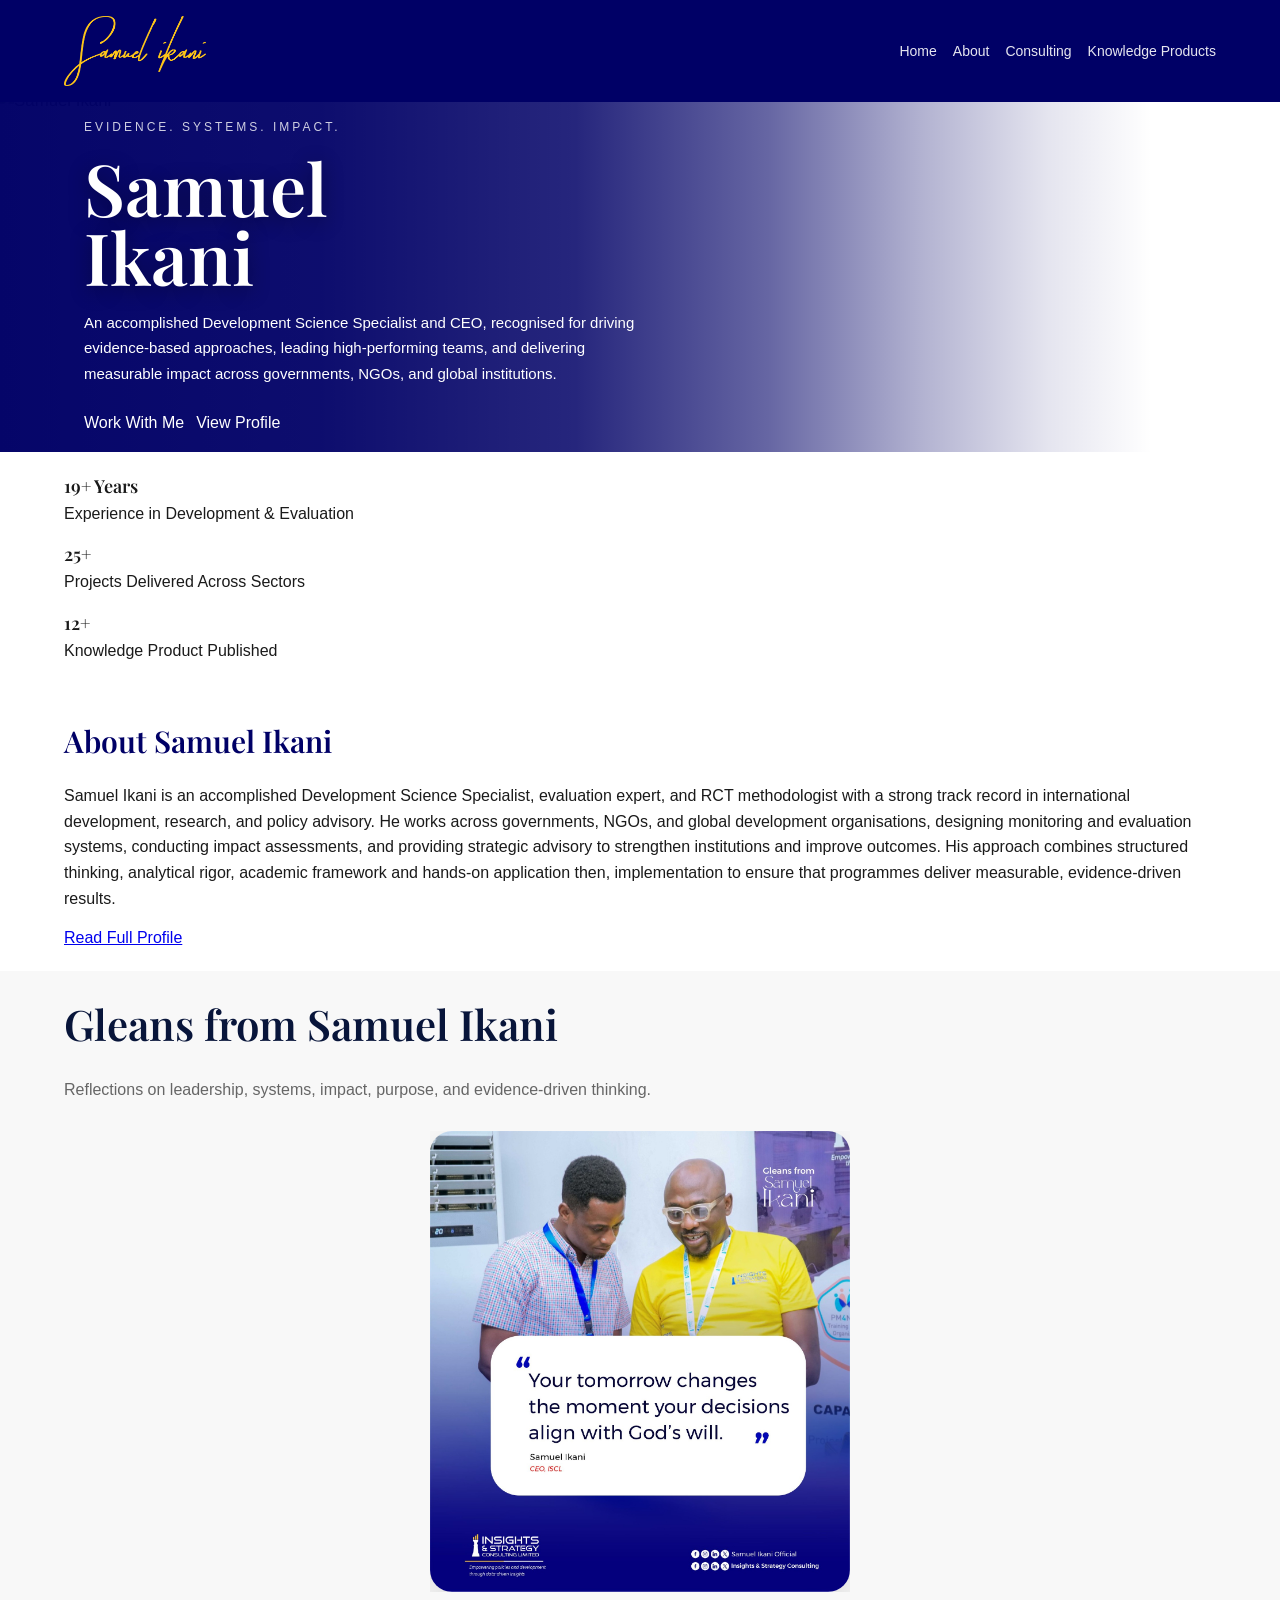
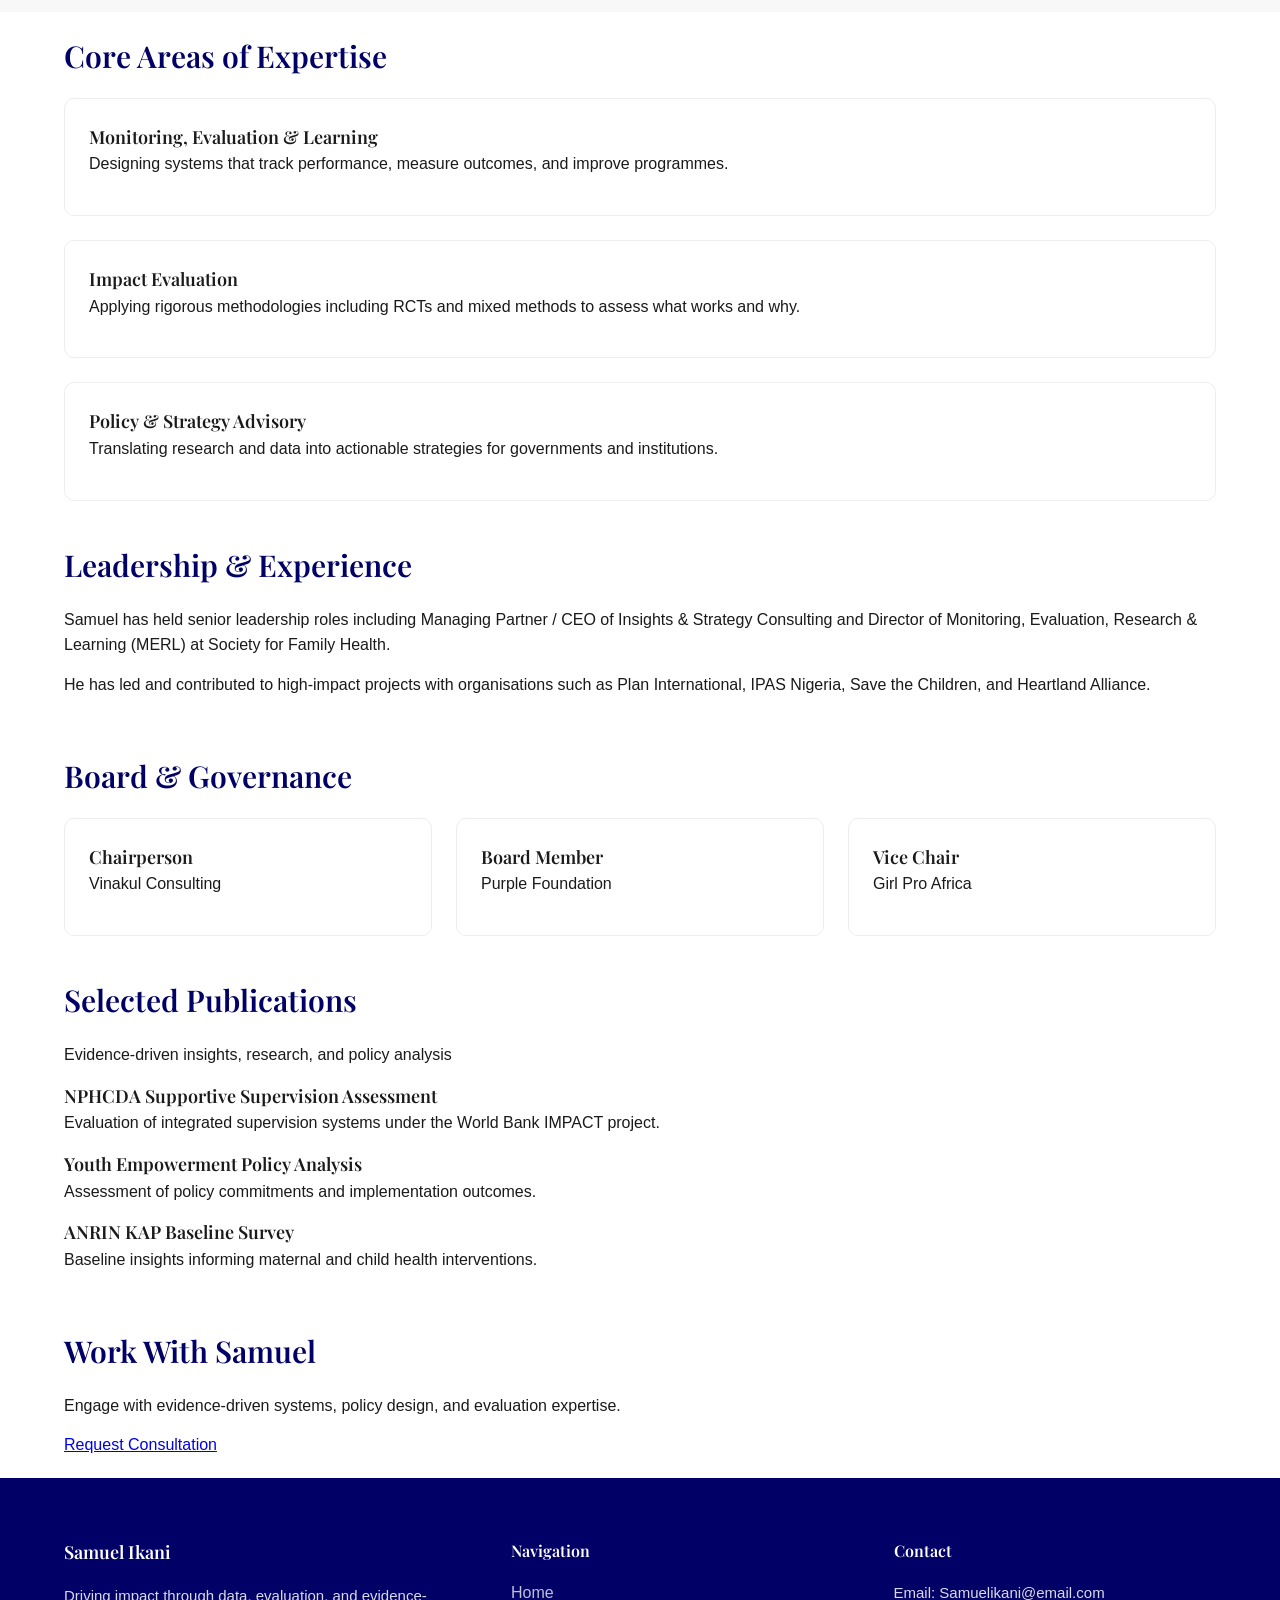
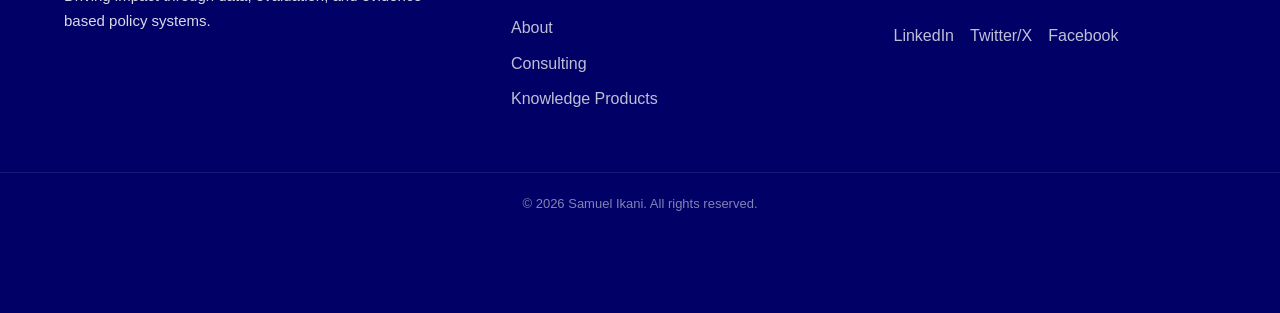
==== index.html @ a1d855a4 "Refine qoutes" ====
<!DOCTYPE html>
<html lang="en">
<head>
  <meta charset="UTF-8">
  <meta name="viewport" content="width=device-width, initial-scale=1.0">
  <title>Samuel Ikani</title>

  <link rel="stylesheet" href="styles.css">
  <link href="https://fonts.googleapis.com/css2?family=Playfair+Display:wght@600&family=Inter:wght@300;400;500;600&display=swap" rel="stylesheet">
</head>

<body class="home-page">

<div id="header"></div>

<!-- HERO -->
<section class="hero-authority">

  <div class="hero-image">
    <img src="assets/profile.jpg" alt="Samuel Ikani">
  </div>

  <div class="hero-overlay"></div>

  <div class="container hero-content">
    <div class="hero-text">

     <p class="hero-eyebrow">EVIDENCE. SYSTEMS. IMPACT.</p>

      <h1>
        Samuel<br>Ikani
      </h1>

      <p class="hero-description">
        An accomplished Development Science Specialist and CEO, recognised for driving evidence-based approaches, leading high-performing teams, and delivering measurable impact across governments, NGOs, and global institutions.
      </p>

      <div class="hero-actions">
        <a href="consulting.html" class="btn primary">Work With Me</a>
        <a href="about.html" class="btn secondary">View Profile</a>
      </div>

    </div>
  </div>

</section>

<!-- IMPACT BAR -->
<section class="impact-bar">
  <div class="container impact-grid">
    <div>
      <h3>19+ Years</h3>
      <p>Experience in Development & Evaluation</p>
    </div>

    <div>
      <h3>25+</h3>
      <p>Projects Delivered Across Sectors</p>
    </div>

    <div>
      <h3>12+</h3>
      <p>Knowledge Product Published</p>
    </div>
  </div>
</section>

<!-- ABOUT -->
<section class="about container">
  <h2>About Samuel Ikani</h2>

  <p>
    Samuel Ikani is an accomplished Development Science Specialist, evaluation expert, and RCT methodologist with a strong track record in international development, research, and policy advisory.
    He works across governments, NGOs, and global development organisations, designing monitoring and evaluation systems, conducting impact assessments, and providing strategic advisory to strengthen institutions and improve outcomes.
    His approach combines structured thinking, analytical rigor, academic framework and hands-on application then, implementation to ensure that programmes deliver measurable, evidence-driven results.
  </p>

  <a href="about.html" class="btn secondary" style="margin-top:20px;">Read Full Profile</a>
</section>

<!-- QUOTES SECTION -->
<section class="quotes-section">

  <div class="container">

    <div class="quotes-header">

      <h2>
        Gleans from Samuel Ikani
      </h2>

      <p>
        Reflections on leadership,
        systems, impact, purpose,
        and evidence-driven thinking.
      </p>

    </div>

    <div class="quotes-slider">

      <!-- QUOTE 1 -->
      <div class="quote-slide active">

        <img
          src="assets/quote1.jpg"
          alt="Samuel Ikani Quote"
        >

      </div>

      <!-- QUOTE 2 -->
      <div class="quote-slide">

        <img
          src="assets/quote2.jpg"
          alt="Samuel Ikani Quote"
        >

      </div>

      <!-- QUOTE 3 -->
      <div class="quote-slide">

        <img
          src="assets/quote3.jpg"
          alt="Samuel Ikani Quote"
        >

      </div>
      
      <!-- QUOTE 4 -->
      <div class="quote-slide">

        <img
          src="assets/quote4.jpg"
          alt="Samuel Ikani Quote"
        >

      </div>
      
      <!-- QUOTE 5 -->
      <div class="quote-slide">

        <img
          src="assets/quote5.jpg"
          alt="Samuel Ikani Quote"
        >

      </div>
      
      <!-- QUOTE 6 -->
      <div class="quote-slide">

        <img
          src="assets/quote6.jpg"
          alt="Samuel Ikani Quote"
        >

      </div>
    </div>

  </div>

</section>

<!-- CORE EXPERTISE -->
<section class="services">
  <div class="container">
    <h2>Core Areas of Expertise</h2>

    <div class="grid">

      <div class="card">
        <h3>Monitoring, Evaluation & Learning</h3>
        <p>Designing systems that track performance, measure outcomes, and improve programmes.</p>
      </div>

      <div class="card">
        <h3>Impact Evaluation</h3>
        <p>Applying rigorous methodologies including RCTs and mixed methods to assess what works and why.</p>
      </div>

      <div class="card">
        <h3>Policy & Strategy Advisory</h3>
        <p>Translating research and data into actionable strategies for governments and institutions.</p>
      </div>

    </div>
  </div>
</section>

<!-- EXPERIENCE SNAPSHOT -->
<section class="about container">
  <h2>Leadership & Experience</h2>

  <p>
    Samuel has held senior leadership roles including Managing Partner / CEO of Insights & Strategy Consulting and Director of Monitoring, Evaluation, Research & Learning (MERL) at Society for Family Health.
  </p>

  <p>
    He has led and contributed to high-impact projects with organisations such as Plan International, IPAS Nigeria, Save the Children, and Heartland Alliance.
  </p>
</section>

<!-- BOARD -->
<section class="services">
  <div class="container">
    <h2>Board & Governance</h2>

    <div class="grid grid-3">

      <div class="card">
        <h3>Chairperson</h3>
        <p>Vinakul Consulting</p>
      </div>

      <div class="card">
        <h3>Board Member</h3>
        <p>Purple Foundation</p>
      </div>

      <div class="card">
        <h3>Vice Chair</h3>
        <p>Girl Pro Africa</p>
      </div>

    </div>
  </div>
</section>

<!-- PUBLICATIONS PREVIEW -->
<section class="books">
  <div class="container">
    <h2>Selected Publications</h2>
    <p class="section-sub">
      Evidence-driven insights, research, and policy analysis
    </p>

    <div class="book-grid">

      <div class="book-card">
        <div class="book-placeholder"></div>
        <h3>NPHCDA Supportive Supervision Assessment</h3>
        <p>Evaluation of integrated supervision systems under the World Bank IMPACT project.</p>
      </div>

      <div class="book-card">
        <div class="book-placeholder"></div>
        <h3>Youth Empowerment Policy Analysis</h3>
        <p>Assessment of policy commitments and implementation outcomes.</p>
      </div>

      <div class="book-card">
        <div class="book-placeholder"></div>
        <h3>ANRIN KAP Baseline Survey</h3>
        <p>Baseline insights informing maternal and child health interventions.</p>
      </div>

    </div>
  </div>
</section>

<!-- CONTACT -->
<section class="contact">
  <div class="container">
    <h2>Work With Samuel</h2>
    <p>Engage with evidence-driven systems, policy design, and evaluation expertise.</p>

    <a href="consulting.html" class="btn primary">Request Consultation</a>
  </div>
</section>

<!-- FOOTER -->
<footer class="footer">

  <div class="container footer-content">

    <!-- LEFT -->
    <div class="footer-brand">

      <h3>Samuel Ikani</h3>

      <p>
        Driving impact through data, evaluation,
        and evidence-based policy systems.
      </p>

    </div>

    <!-- CENTER -->
    <div class="footer-links">

      <h4>Navigation</h4>

      <a href="index.html">Home</a>
      <a href="about.html">About</a>
      <a href="consulting.html">Consulting</a>
      <a href="knowledge-products.html">Knowledge Products</a>

    </div>

    <!-- RIGHT -->
    <div class="footer-contact">

      <h4>Contact</h4>

      <p>Email: Samuelikani@email.com</p>

      <div class="footer-socials">

        <a href="https://www.linkedin.com/in/samuel-ikani-b015bb41/" target="_blank">
          LinkedIn
        </a>

        <a href="https://x.com/savietikani" target="_blank">
          Twitter/X
        </a>

        <a href="https://www.facebook.com/Samuel.ikani90" target="_blank">
          Facebook
        </a>

      </div>

    </div>

  </div>

  <!-- BOTTOM -->
  <div class="footer-bottom">
    <p>© 2026 Samuel Ikani. All rights reserved.</p>
  </div>

</footer>

<script src="script.js"></script>
</body>
</html>
---- styles.css ----
/* =========================
   DESIGN SYSTEM
========================= */
:root {
  --primary-blue: #000066;
  --accent-gold: #FEC619;
  --soft-blue: #F5F7FF;
  --text-dark: #1A1A1A;

  --space-1: 8px;
  --space-2: 16px;
  --space-3: 24px;
  --space-4: 32px;
  --space-5: 48px;
  --space-6: 64px;
  --space-7: 80px;
}

/* =========================
   RESET
========================= */
* {
  margin: 0;
  padding: 0;
  box-sizing: border-box;
}

body {
  font-family: 'Inter', sans-serif;
  color: var(--text-dark);
  line-height: 1.6;
}

/* =========================
   TYPOGRAPHY
========================= */
h1 {
  font-size: 48px;
  font-family: 'Playfair Display';
  color: var(--primary-blue);
}

h2 {
  font-size: 30px;
  margin-bottom: var(--space-3);
  color: var(--primary-blue);
}

h3 {
  font-size: 18px;
}

/* =========================
   LAYOUT
========================= */

section {
  padding: var(--space-7) 0;
}

/* =========================
   NAVBAR
========================= */
.nav {
  background: var(--primary-blue);
}

.nav-inner {
  display: flex;
  justify-content: space-between;
  align-items: center;
  padding: var(--space-2) 0;
}

.logo {
  color: var(--accent-gold);
  font-weight: 600;
}

.nav-right {
  display: flex;
  align-items: center;
  gap: var(--space-2);
}

.menu {
  display: flex;
  gap: 16px;
}

.menu a {
  color: white;
  text-decoration: none;
  font-size: 14px;
  opacity: 0.9;
}

.menu a:hover {
  color: var(--accent-gold);
}

.btn.small {
  height: 34px;
  padding: 0 12px;
  background: var(--accent-gold);
  color: var(--primary-blue);
  border-radius: 6px;
}
.nav {
  position: relative;
  z-index: 1000;
}

.hero::before {
  z-index: 0;
}

.hero-overlay {
  pointer-events: none;
}
/* =========================
   HERO
========================= */
.hero {
  position: relative;
  background: url("assets/flower-bg.jpg") center/cover no-repeat;
  padding: 120px 0;
}

.hero::before {
  content: "";
  position: absolute;
  inset: 0;
  background: rgba(0, 0, 102, 0.85);
  z-index: 0;
}

.hero-content {
  position: relative;
  z-index: 2;
  display: flex;
  align-items: center;
  justify-content: space-between;
}

.hero-text h1,
.hero-text p {
  color: white;
}

.credibility {
  color: var(--accent-gold);
}

.profile-img {
  width: 340px;
  border-radius: 12px;
}

/* =========================
   CARDS
========================= */
.card {
  background: white;
  padding: var(--space-3);
  border-radius: 10px;
  border: 1px solid #eee;
  transition: 0.3s;
}

.card:hover {
  transform: translateY(-8px);
  border-bottom: 3px solid var(--accent-gold);
  box-shadow: 0 20px 50px rgba(0,0,0,0.1);
}

/* =========================
   GRID
========================= */
.grid {
  display: grid;
  gap: var(--space-3);
}

.grid-2 {
  grid-template-columns: repeat(2, 1fr);
}

.grid-3 {
  grid-template-columns: repeat(3, 1fr);
}

/* =========================
   ABOUT
========================= */
.about-grid {
  display: grid;
  grid-template-columns: 1fr 1fr;
  gap: var(--space-4);
}

.about-grid img {
  width: 100%;
  border-radius: 10px;
}

/* =========================
   TESTIMONIALS
========================= */
.testimonials {
  background: var(--soft-blue);
}

.testimonial-grid {
  display: grid;
  grid-template-columns: repeat(2, 1fr);
  gap: var(--space-4);
}

/* =========================
   VIDEO
========================= */
.video-wrapper {
  display: flex;
  justify-content: center;
  margin: 40px 0;
}

.video-wrapper iframe {
  width: 300px;
  height: 540px;
  border-radius: 12px;
}

/* =========================
   FORM
========================= */
.form {
  display: flex;
  flex-direction: column;
  gap: var(--space-2);
  max-width: 400px;
  margin: auto;
}

/* =========================
   FOOTER
========================= */
.footer {
  background: var(--primary-blue);
  color: rgba(255,255,255,0.85);
  padding: var(--space-6) 0;
}

.footer a {
  color: var(--accent-gold);
}

/* =========================
   KNOWLEDGE PAGE (IMPORTANT)
========================= */

/* SIDEBAR */
.knowledge-sidebar h4 {
  margin-bottom: var(--space-3);
  color: var(--primary-blue);
}

.knowledge-sidebar ul {
  list-style: none;
}

.knowledge-sidebar li {
  margin-bottom: 10px;
  font-size: 14px;
  cursor: pointer;
  opacity: 0.6;
}

.knowledge-sidebar li.active {
  opacity: 1;
  font-weight: 600;
  color: var(--primary-blue);
}

/* CONTENT */
.knowledge-main {
  max-width: 700px;
}

/* REMOVE CENTER ALIGN FROM GLOBAL */
.knowledge-main h2 {
  text-align: left;
}

/* =========================
   TABS
========================= */
.tab-content {
  display: none;
}

.tab-content.active {
  display: block;
}

/* =========================
   ANIMATION
========================= */
.fade-in {
  opacity: 0;
  transform: translateY(30px);
  transition: 0.8s ease;
}

.fade-in.show {
  opacity: 1;
  transform: translateY(0);
}

/* =========================
   MOBILE
========================= */
@media(max-width:900px){
  .hero-content {
    flex-direction: column;
    text-align: center;
  }

  .grid-2,
  .grid-3,
  .testimonial-grid,
  .about-grid {
    grid-template-columns: 1fr;
  }

  .knowledge-wrapper {
    grid-template-columns: 1fr;
  }
}
/* =========================
   BOOKS (EDITORIAL STYLE)
========================= */
.books-list {
  display: flex;
  flex-direction: column;
  gap: 30px;
  margin-top: 30px;
}

.book-item {
  display: flex;
  gap: 20px;
  align-items: center;
}

/* IMAGE */
.book-item img {
  width: 90px;
  height: 120px;
  object-fit: cover;
  border-radius: 6px;
  box-shadow: 0 10px 25px rgba(0,0,0,0.1);
}

/* TEXT */
.book-item h3 {
  margin-bottom: 6px;
  color: var(--primary-blue);
}

.book-item p {
  font-size: 14px;
  opacity: 0.7;
  max-width: 500px;
}

/* MOBILE */
@media(max-width:600px){
  .book-item {
    flex-direction: column;
    align-items: flex-start;
  }

  .book-item img {
    width: 120px;
    height: 160px;
  }
}
/* =========================
   ABOUT IMAGE FIX
========================= */
.about-grid img {
  width: 100%;
  max-width: 320px;   /* controls size */
  height: 420px;      /* keeps structure */
  object-fit: cover;  /* prevents distortion */
  border-radius: 12px;
}

/* center image nicely */
.about-grid {
  align-items: center;
}

.about-grid > div:first-child {
  display: flex;
  justify-content: center;
}
.about-grid img {
  box-shadow: 0 25px 60px rgba(0,0,0,0.12);
}
/* =========================
   ABOUT (PREMIUM VERSION)
========================= */
.about-grid {
  display: grid;
  grid-template-columns: 1fr 1.2fr;
  gap: 60px;
  align-items: center;
}

/* IMAGE */
.about-image {
  display: flex;
  justify-content: center;
}

.about-image img {
  width: 100%;
  max-width: 320px;
  height: 420px;
  object-fit: cover;
  border-radius: 12px;
  box-shadow: 0 25px 60px rgba(0,0,0,0.12);
}

/* CONTENT */
.about-content p {
  margin-bottom: 16px;
  max-width: 600px;
}

/* =========================
   METRICS
========================= */
.about-metrics {
  display: flex;
  gap: 20px;
  margin: 20px 0;
}

.metric h3 {
  font-size: 28px;
  color: var(--primary-blue);
}

.metric p {
  font-size: 13px;
  opacity: 0.7;
}

/* =========================
   HIGHLIGHTS
========================= */
.about-highlights h3 {
  margin-bottom: 10px;
}

.about-highlights ul {
  padding-left: 18px;
}

.about-highlights li {
  margin-bottom: 8px;
}

/* =========================
   MOBILE
========================= */
@media(max-width:900px){
  .about-grid {
    grid-template-columns: 1fr;
  }

  .about-metrics {
    flex-direction: column;
    gap: 16px;
  }
}
/* =========================
   BLOG LIST (EDITORIAL STYLE)
========================= */
.blog-list {
  max-width: 800px;
  margin: 60px auto;
}

/* SINGLE POST */
.blog-post {
  padding: 30px 0;
  border-bottom: 1px solid #e5e5e5;
}

.blog-date {
  font-size: 12px;
  color: var(--accent-gold);
  font-weight: 600;
}

/* TITLE */
.blog-post h2 {
  margin: 10px 0;
  font-size: 24px;
  line-height: 1.3;
  color: var(--primary-blue);
}

/* TEXT */
.blog-post p {
  font-size: 15px;
  opacity: 0.8;
  max-width: 650px;
}

/* HOVER (subtle authority feel) */
.blog-post:hover h2 {
  opacity: 0.7;
  cursor: pointer;
}
/* =========================
   ARTICLE PAGE
========================= */
.article {
  max-width: 800px;
  margin: 80px auto;
}

.article-date {
  font-size: 13px;
  color: var(--accent-gold);
}

.article h1 {
  margin: 10px 0 20px;
  font-size: 36px;
}

.article-intro {
  font-size: 18px;
  margin-bottom: 30px;
  opacity: 0.9;
}

.article-body p {
  margin-bottom: 16px;
  line-height: 1.7;
}

.article-body h2 {
  margin-top: 30px;
  margin-bottom: 10px;
}

.article-body ul {
  margin: 20px 0;
  padding-left: 20px;
}

.article-back {
  display: inline-block;
  margin-top: 40px;
  color: var(--accent-gold);
  text-decoration: none;
}
/* =========================
   ARTICLE CTA
========================= */
.article-cta {
  margin: 40px 0;
  padding: 20px;
  border-left: 4px solid var(--accent-gold);
  background: #f9f9ff;
}

.article-cta p {
  margin-bottom: 10px;
}

/* =========================
   LEAD CAPTURE
========================= */
.lead-box {
  margin-top: 60px;
  padding: 30px;
  background: var(--soft-blue);
  border-radius: 10px;
  text-align: center;
}

.lead-box h3 {
  margin-bottom: 10px;
}

.lead-form {
  margin-top: 20px;
  display: flex;
  justify-content: center;
  gap: 10px;
}

.lead-form input {
  padding: 10px;
  width: 250px;
  border: 1px solid #ddd;
  border-radius: 6px;
}
.blog-post h2 a {
  text-decoration: none;
  color: var(--primary-blue);
}

.blog-post h2 a:hover {
  color: var(--accent-gold);
}
.article-hero {
  background: var(--primary-blue);
  color: white;
  padding: 80px 20px;
}

.article-hero h1 {
  font-size: 40px;
  margin: 10px 0;
}

.article-meta {
  color: var(--accent-gold);
  font-size: 13px;
}

.article-subtitle {
  font-size: 18px;
  opacity: 0.9;
}

.article {
  max-width: 800px;
  margin: 60px auto;
}
/* IMAGE HERO */
.hero-image {
  position: relative;
  height: 75vh;
  background: url("https://images.unsplash.com/photo-1526243741027-444d633d7365?auto=format&fit=crop&w=1600&q=80") center/cover no-repeat;
}

/* overlay */
.hero-overlay {
  position: absolute;
  inset: 0;
  background: rgba(0, 0, 0, 0.5);
  display: flex;
  align-items: center;
}

/* content */
.hero-content {
  color: white;
  max-width: 700px;
}

/* meta */
.hero-meta {
  color: #FEC619;
  font-size: 14px;
  margin-bottom: 10px;
}

/* title */
.hero-image h1 {
  font-size: 48px;
  line-height: 1.2;
  margin-bottom: 15px;
}

/* subtext */
.hero-subtext {
  font-size: 18px;
  opacity: 0.9;
}

/* ABOUT IMAGE */
.about-img {
  width: 280px;
  border-radius: 12px;
}

/* METRICS */
.about-metrics {
  display: flex;
  gap: 30px;
  margin-top: 20px;
}

.about-metrics h3 {
  font-size: 24px;
  color: #000066;
}
/* =========================
   ELITE HERO SYSTEM
========================= */

.hero-elite {
  position: relative;
  height: 85vh;
  overflow: hidden;
}

/* =========================
   HOMEPAGE HERO (FINAL)
========================= */

.hero-authority {
  position: relative;
  height: 100vh;
  overflow: hidden;
}

/* IMAGE */
.hero-authority .hero-image {
  position: absolute;
  inset: 0;
}

.hero-authority .hero-image img {
  width: 100%;
 height: 85vh;
min-height: 600px;
  object-fit: cover;
  object-position: right center; /* keeps face visible */
}

/* BLUE OVERLAY (LEFT HEAVY → RIGHT FADE) */
.hero-authority .hero-overlay {
  position: absolute;
  inset: 0;
  background: linear-gradient(
    90deg,
    rgba(0, 0, 102, 0.98) 0%,
    rgba(0, 0, 102, 0.95) 25%,
    rgba(0, 0, 102, 0.85) 45%,
    rgba(0, 0, 102, 0.6) 60%,
    rgba(0, 0, 102, 0.3) 72%,
    rgba(0, 0, 102, 0.1) 82%,
    transparent 90%
  );
}

/* TEXT LAYER */
.hero-authority .hero-content {
  position: relative;
  z-index: 2;
  height: 100%;
  display: flex;
  align-items: center;
}

/* TEXT BLOCK */
.hero-authority .hero-text {
  max-width: 520px;
  color: white;
}

/* EYEBROW */
.hero-authority .hero-eyebrow {
  font-size: 12px;
  letter-spacing: 3px;
  margin-bottom: 16px;
  opacity: 0.8;
}

/* NAME */
.hero-authority h1 {
  font-size: 72px;
  line-height: 0.95;
  margin-bottom: 20px;
  color: #FEC619;
}

/* DESCRIPTION */
.hero-authority .hero-description {
  font-size: 15px;
  line-height: 1.7;
  margin-bottom: 24px;
}

/* BUTTONS */
.hero-actions {
  display: flex;
  gap: 12px;
}

/* MOBILE */
@media(max-width: 900px) {
  .hero-authority h1 {
    font-size: 48px;
  }

  }

.hero-authority .hero-image img {
object-position: 100% 30%;
}

.hero-authority .hero-image img {
  transform: scale(1.05);
}
.hero-authority {
  position: relative;
  height: 85vh;
  min-height: 600px;
  overflow: hidden;
}

.hero-authority .hero-image img {
  width: 100%;
  height: 100%;
  object-fit: cover;
  object-position: 100% 30%;
}



.hero-elite .hero-bg {
  position: absolute;
  inset: 0;
  background: url("assets/profile.jpg") no-repeat right center / cover;
}
.hero-elite .hero-bg {
  position: absolute;
  inset: 0;
  background: url("https://images.unsplash.com/photo-1526243741027-444d633d7365?auto=format&fit=crop&w=1600&q=80") no-repeat center center / cover;
}
/* =========================
   CONSULTING HERO BACKGROUND
========================= */
.hero {
  position: relative;
  background: url("https://images.unsplash.com/photo-1526243741027-444d633d7365?auto=format&fit=crop&w=1600&q=80") no-repeat center center / cover;
}

/* BLUE OVERLAY 
  z-index: 1;
}

/* KEEP CONTENT ABOVE */
.hero-content {
  position: relative;
  z-index: 2;
}
/* =========================
   FIX HERO ALIGNMENT
========================= */

.hero-content {
  max-width: 1100px;   /* same as your container */
  margin: 0 auto;
  padding: 0 20px;

  display: grid;
  grid-template-columns: 1fr 420px; /* text | image */
  align-items: center;
  gap: 60px;
}

/* TEXT — FORCE LEFT ALIGN */


/* IMAGE — PUSH RIGHT */
.hero-visual {
  justify-self: end;
}
.about-split {
  display: grid;
  grid-template-columns: 1fr 420px;
  gap: 60px;
  align-items: center;
}

.about-right img {
  width: 100%;
  border-radius: 16px;
}

/* Mobile */
@media (max-width: 768px) {
  .about-split {
    grid-template-columns: 1fr;
  }

  .about-right {
    order: -1;
  }
}
.hero-text h1 {
  color: #ffffff;
  text-shadow: 0 4px 20px rgba(0,0,0,0.4);
}

.hero-sub,
.hero-tag {
  color: rgba(255,255,255,0.9);
}
.consulting-page .hero-overlay {
  display: none !important;
}

.consulting-page .hero::before {
  display: none !important;
}
/* =========================
   ABOUT HERO TEXT SIZE ADJUST
========================= */

.hero-elite .hero-text h1 {
  font-size: 40px;   /* was larger before */
  line-height: 1.2;
}

.hero-elite .hero-sub {
  font-size: 14px;
}

.hero-elite .hero-tag {
  font-size: 11px;
  letter-spacing: 1.5px;
}
/* Reduce About hero height */
.hero-elite {
  height: 35vh;
  min-height: 350px;
}
/* =========================
   CONSULTING HERO MATCH ABOUT
========================= */

/* same height as about */
.consulting-page .hero-elite {
  height: 35vh;
  min-height: 350px;
}

/* remove overlay (plain image) */
.consulting-page .hero-overlay {
  display: none !important;
}

/* use same flowery background */
.consulting-page .hero-bg {
  position: absolute;
  inset: 0;
  background: url("https://images.unsplash.com/photo-1526243741027-444d633d7365?auto=format&fit=crop&w=1600&q=80")
              no-repeat center center / cover;
}
/* =========================
/* =========================
   CONSULTING HERO LIGHT OVERLAY
========================= */
.consulting-page .hero-overlay {
  display: block !important;
  position: absolute;
  inset: 0;
  background: rgba(0, 0, 0, 0.45);
  z-index: 2;
}
/* keep overlay below text */
.consulting-page .hero-overlay {
  z-index: 1;
}

/* force text above overlay */
.consulting-page .hero-inner {
  position: relative;
  z-index: 2;
}
/* Homepage hero height */
.home-page .hero-authority {
  height: 35vh;
  min-height: 350px;
}
/* =========================
   BLOG HERO (CLEAN IMAGE)
========================= */

.blog-page .hero {
  position: relative;
  height: 35vh;
  min-height: 320px;

  display: flex;
  align-items: center;

  background: url("https://images.unsplash.com/photo-1526243741027-444d633d7365?auto=format&fit=crop&w=1600&q=80")
              no-repeat center center / cover;
}

/* REMOVE BLUE OVERLAY */
.blog-page .hero::before {
  display: none !important;
}

/* TEXT VISIBILITY */
.blog-page .hero h1 {
  color: #ffffff;
}

.blog-page .hero .subtext {
  color: rgba(255,255,255,0.9);
}
/* BLOG HERO DARK OVERLAY (FORCED) */
.blog-page .hero {
  position: relative;
  overflow: hidden;
}

/* create overlay layer */
.blog-page .hero::after {
  content: "";
  position: absolute;
  inset: 0;
  background: rgba(0, 0, 0, 0.45);
  z-index: 1;
}

/* keep text above overlay */
.blog-page .hero .container {
  position: relative;
  z-index: 2;
}
/* =========================
   MOBILE HAMBURGER
========================= */

.menu-toggle {
  display: none;
  flex-direction: column;
  gap: 5px;
  cursor: pointer;
}

.menu-toggle span {
  width: 25px;
  height: 3px;
  background: #fff;
  border-radius: 2px;
}

/* MOBILE */
@media (max-width: 768px) {

  .menu-toggle {
    display: flex;
  }

  .nav-inner {
    position: relative;
  }

  .menu a {
    font-size: 16px;
  }

  .btn.small {
    margin-top: 10px;
  }
}
/* =========================
   MOBILE OPTIMIZATION
========================= */
@media (max-width: 768px) {

  /* ===== HEADER ===== */
  .nav-inner {
    display: flex;
    justify-content: space-between;
    align-items: center;
  }

  .menu {
    display: none;
  }

  .menu.active {
    display: flex;
    flex-direction: column;
    position: fixed;
    top: 70px;
    left: 0;
    width: 100%;
    background: #0B1F3B;
    padding: 20px;
    z-index: 999999;
  }

  .menu a {
    padding: 12px 0;
    border-bottom: 1px solid rgba(255,255,255,0.1);
  }


  /* ===== HERO (ALL PAGES) ===== */
  .hero,
  .hero-elite,
  .hero-authority {
    height: auto;
    min-height: 320px;
    padding: 80px 20px 40px;
  }

  .hero-inner,
  .hero-content {
    padding: 0 20px;
  }

  /* ===== HERO TEXT ===== */
  .hero h1,
  .hero-elite h1,
  .hero-authority h1 {
    font-size: 28px;
    line-height: 1.3;
  }

  .hero-sub,
  .hero-description,
  .subtext {
    font-size: 14px;
  }

  .hero-eyebrow,
  .hero-tag {
    font-size: 12px;
    letter-spacing: 1px;
  }

  /* ===== BUTTONS ===== */
  .hero-actions {
    display: flex;
    flex-direction: column;
    gap: 10px;
  }

  .btn {
    width: 100%;
    text-align: center;
  }

  /* ===== ABOUT IMAGE ===== */
  .about-img {
    width: 100%;
    max-width: 320px;
    margin: 20px auto;
    display: block;
  }

  /* ===== ABOUT GRID FIX ===== */
  .about-grid {
    display: block;
  }

  /* ===== SPLIT SECTIONS ===== */
  .about-split {
    display: block;
  }

  .about-right img {
    width: 100%;
    margin-top: 20px;
  }

  /* ===== GENERAL SPACING ===== */
  section {
    padding: 20px 0;
  }

}
/* =========================
   ACCORDION (PREMIUM)
========================= */

.accordion {
  margin-top: 20px;
}

.accordion-item {
  border-bottom: 1px solid rgba(0,0,0,0.08);
}

/* HEADER */
.accordion-header {
  width: 100%;
  text-align: left;
  padding: 18px 20px;
  font-weight: 600;
  font-size: 16px;
  background: none;
  border: none;
  cursor: pointer;

  display: flex;
  justify-content: space-between;
  align-items: center;

  transition: background 0.2s ease;
}

.accordion-header:hover {
  background: rgba(0,0,0,0.03);
}

/* ICON */
.accordion-icon {
  font-size: 18px;
  transition: transform 0.3s ease;
}

/* CONTENT */
.accordion-content {
  max-height: 0;
  overflow: hidden;
  transition: max-height 0.35s ease, padding 0.25s ease;
  padding: 0 20px;
}

.accordion-content p {
  margin: 10px 0;
  line-height: 1.6;
}

/* ACTIVE STATE */
.accordion-item.active .accordion-content {
  max-height: 1000px; /* large enough */
  padding: 15px 20px;
}

/* ROTATE ICON */
.accordion-item.active .accordion-icon {
  transform: rotate(180deg);
}

/* OPTIONAL: subtle card feel */
.accordion-item.active {
  background: rgba(0,0,0,0.02);
}



.about-img {
  width: 100%;
  max-width: 500px;   /* 👈 INCREASE SIZE */
  height: auto;
  border-radius: 16px;
  display: block;
}
/* BODY */
body {
  font-family: 'DM Sans', sans-serif;
  font-weight: 400;
}

/* HEADINGS */
h1, h2, h3, h4 {
  font-family: 'Playfair Display', serif;
  font-weight: 600;
}

/* NAV / BUTTONS */
.nav a,
.btn {
  font-family: 'DM Sans', sans-serif;
  font-weight: 500;
}
.hero-actions a {
  color: white;
  text-decoration: none;
}
.logo {
  font-family: 'Great Vibes', cursive;
  font-size: 30px;
  color: var(--accent-gold);
  letter-spacing: 1px;
  line-height: 1;
}
/* =========================
   CLEAN MOBILE SYSTEM
========================= */

@media (max-width: 768px) {

  /* CONTAINERS */
  .container,
  .hero-inner,
  .hero-content,
  .knowledge-layout,
  .knowledge-wrapper {
    width: 92%;
  }

  /* GENERAL SECTIONS */
  section {
    padding: 60px 0;
  }

  /* HERO */
  .hero,
  .hero-elite,
  .hero-authority {
    min-height: 420px;
    padding: 100px 0 70px;
  }

  .hero-text h1,
  .hero-elite h1,
  .hero-authority h1 {
    font-size: 36px;
    line-height: 1.18;
  }

  .hero-sub,
  .hero-description {
    font-size: 15px;
    line-height: 1.8;
  }

  .hero-tag,
  .hero-eyebrow {
    font-size: 11px;
    letter-spacing: 2px;
  }

  /* PROFILE SECTION */
  .about-split-enhanced,
  .about-grid,
  .about-split {
    display: grid;
    grid-template-columns: 1fr;
    gap: 40px;
  }

  .about-right {
    max-width: 100%;
  }

  .about-right h2 {
    font-size: 38px;
    line-height: 1.15;
    margin-bottom: 24px;
  }

  .about-right p {
    font-size: 15px;
    line-height: 1.9;
    margin-bottom: 18px;
  }
  /* MOBILE ONLY */

@media(max-width:768px){

  .about-split-enhanced{
    grid-template-columns: 1fr;
    gap: 40px;
  }
}

  /* MAIN IMAGE */
  .main-profile-image {
    height: auto;
    max-height: 520px;
    object-fit: contain;
    border-radius: 20px;
  }

  /* SLIDER */
  .photo-slider {
    height: 220px;
    border-radius: 20px;
  }

  /* EXPERIENCE */
  .experience-grid {
    gap: 24px;
  }

  .experience-card {
    border-radius: 22px;
  }

  .experience-content {
    padding: 24px;
  }

  .experience-content h3 {
    font-size: 26px;
    line-height: 1.25;
  }

  .experience-content p {
    font-size: 15px;
    line-height: 1.85;
  }

  /* EXECUTIVE IMAGE */
  .executive-image {
    margin: 70px 0;
  }

  .executive-image img {
    height: 260px;
    border-radius: 20px;
  }

  /* FOOTER */
  .footer-content {
    grid-template-columns: 1fr;
    gap: 40px;
  }

  /* NAVIGATION */
  .menu.active {
    padding: 30px 20px;
  }

  .menu a {
    padding: 14px 0;
    font-size: 15px;
  }

  /* BUTTONS */
  .btn,
  .btn.primary {
    width: 100%;
    text-align: center;
  }
}


.logo img {
  height: 70px;   
  width: auto;
  display: block;
}
.container {
  width: 90%;
  max-width: 1200px;
  margin: 0 auto;
}
.knowledge-layout {
  width: 90%;
  max-width: 1200px;
  margin: 0 auto;
}
/* =========================
   HERO CONTENT SYSTEM
========================= */

.hero-content,
.hero-inner {
  width: 90%;
  max-width: 1200px;
  margin: 0 auto;
  position: relative;
  z-index: 2;
}
.knowledge-wrapper {
  width: 90%;
  max-width: 1200px;
  margin: 0 auto;

  display: grid;
  grid-template-columns: 260px 1fr;
  gap: 60px;
}
/* =========================
   PREMIUM FOOTER
========================= */

.footer {
  background: #000066;
  color: rgba(255,255,255,0.85);
  padding-top: 60px;
}

.footer-content {
  display: grid;
  grid-template-columns: 1.2fr 1fr 1fr;
  gap: 60px;
  align-items: start;
}

/* HEADINGS */
.footer h3,
.footer h4 {
  color: #ffffff;
  margin-bottom: 16px;
}

/* TEXT */
.footer p {
  line-height: 1.7;
  font-size: 15px;
}

/* LINKS */
.footer a {
  display: block;
  color: rgba(255,255,255,0.75);
  text-decoration: none;
  margin-bottom: 10px;
  transition: 0.3s ease;
}

.footer a:hover {
  color: #FEC619;
}

/* SOCIALS */
.footer-socials {
  margin-top: 18px;
  display: flex;
  gap: 16px;
  flex-wrap: wrap;
}

.footer-socials a {
  margin-bottom: 0;
}

/* BOTTOM */
.footer-bottom {
  border-top: 1px solid rgba(255,255,255,0.1);
  margin-top: 50px;
  padding: 20px 0;
  text-align: center;
}

.footer-bottom p {
  font-size: 13px;
  opacity: 0.6;
}

/* MOBILE */
@media(max-width: 768px) {

  .footer-content {
    grid-template-columns: 1fr;
    gap: 40px;
  }

  .footer-socials {
    justify-content: flex-start;
  }

}
/* =========================
   MOBILE NAVBAR FIX
========================= */

@media(max-width: 768px){

  .nav-inner{
    display: flex;
    justify-content: space-between;
    align-items: center;
  }

  .logo{
    margin-right: auto;
  }

  .menu-toggle{
    display: flex;
    margin-left: auto;
    align-items: center;
    justify-content: center;
  }

  .menu{
    display: none;
  }

  .menu.active{
    display: flex;
    flex-direction: column;

    position: fixed;

    top: 78px;
    left: 0;

    width: 100%;

    background: #000066;

    padding: 25px 20px;

    z-index: 9999;
  }
}
/* =========================
   HOMEPAGE HERO ALIGNMENT FIX
========================= */

.home-page .hero-content{
  display: flex;
  align-items: center;
  justify-content: flex-start;

  text-align: left;
}

.home-page .hero-text{
  text-align: left;
  max-width: 560px;
}

.home-page .hero-actions{
  justify-content: flex-start;
}
@media(max-width: 768px){

  .home-page .hero-content{
    align-items: flex-start;
    text-align: left;
  }

  .home-page .hero-text{
    text-align: left;
  }

  .home-page .hero-actions{
    align-items: flex-start;
  }

  .home-page .hero-actions .btn{
    width: auto;
  }
}
/* =========================
   FORCE CONSISTENT HERO HEIGHT
========================= */

.about-page .hero-elite,
.consulting-page .hero-elite {

  height: 38vh !important;
  min-height: 360px !important;
  max-height: 420px !important;

  display: flex;
  align-items: center;

  overflow: hidden;
}

/* HERO CONTENT */

.about-page .hero-text,
.consulting-page .hero-text {

  max-width: 720px;
}

/* MOBILE */

@media(max-width: 768px){

  .about-page .hero-elite,
  .consulting-page .hero-elite {

    height: 340px !important;
    min-height: 340px !important;
    max-height: 340px !important;

    padding: 0 !important;
  }

  .about-page .hero-text h1,
  .consulting-page .hero-text h1 {

    font-size: 36px;
    line-height: 1.15;
  }

  .about-page .hero-sub,
  .consulting-page .hero-sub {

    font-size: 14px;
    line-height: 1.7;
  }
}
/* =========================
   QUOTES SECTION
========================= */

.quotes-section{
  padding: 80px 0;
  background: #f8f8f8;
}

.quotes-header{
  margin-bottom: 28px;
  text-align: left;
}

.quotes-header h2{
  font-size: 42px;
  color: #08153a;

  font-family: 'Playfair Display', serif;
}

.quotes-header p{
  margin-top: 10px;
  font-size: 16px;
  color: #666;
  line-height: 1.7;

  max-width: 600px;
}

/* SLIDER */

.quotes-slider{
  position: relative;

  width: 100%;
  max-width: 420px;

  margin: 0 auto;

  overflow: hidden;
}

/* SLIDES */

.quote-slide{
  display: none;
  animation: fadeQuote 1s ease;
}

.quote-slide.active{
  display: block;
}

.quote-slide img{
  width: 100%;
  height: auto;

  display: block;

  border-radius: 22px;

  box-shadow:
    0 15px 40px rgba(0,0,0,0.12);
}

/* ANIMATION */

@keyframes fadeQuote{

  from{
    opacity: 0.4;
  }

  to{
    opacity: 1;
  }
}

/* MOBILE */

@media(max-width:768px){

  .quotes-section{
    padding: 60px 0;
  }

  .quotes-header{
    margin-bottom: 22px;
  }

  .quotes-header h2{
    font-size: 32px;
    line-height: 1.15;
  }

  .quotes-header p{
    font-size: 14px;
    line-height: 1.7;
  }

  .quotes-slider{
    max-width: 320px;
  }

  .quote-slide img{
    border-radius: 18px;
  }
}
/* =========================
   GLOBAL SECTION SPACING
========================= */

section{
  padding: 25px 0;
}

/* SMALLER CONTENT SECTIONS */

.about,
.services,
.books,
.contact,
.quotes-section,
.impact-bar{
  padding: 20px 0;
}

/* HERO SECTIONS */

.hero,
.hero-elite,
.hero-authority{
  padding: 0;
}

/* REMOVE EXCESS MARGINS */

h2{
  margin-bottom: 18px;
}

p{
  margin-bottom: 14px;
}

/* EXECUTIVE IMAGE */

.executive-image{
  margin: 40px 0;
}
/* =========================
   FINAL ABOUT LAYOUT FIX
========================= */

/* DESKTOP */

.about-split-enhanced{
  display: grid !important;
  grid-template-columns: 1.1fr 1fr !important;
  gap: 70px !important;
  align-items: center !important;
}

/* MOBILE ONLY */

@media(max-width:768px){

  .about-split-enhanced{
    grid-template-columns: 1fr !important;
    gap: 40px !important;
  }
}
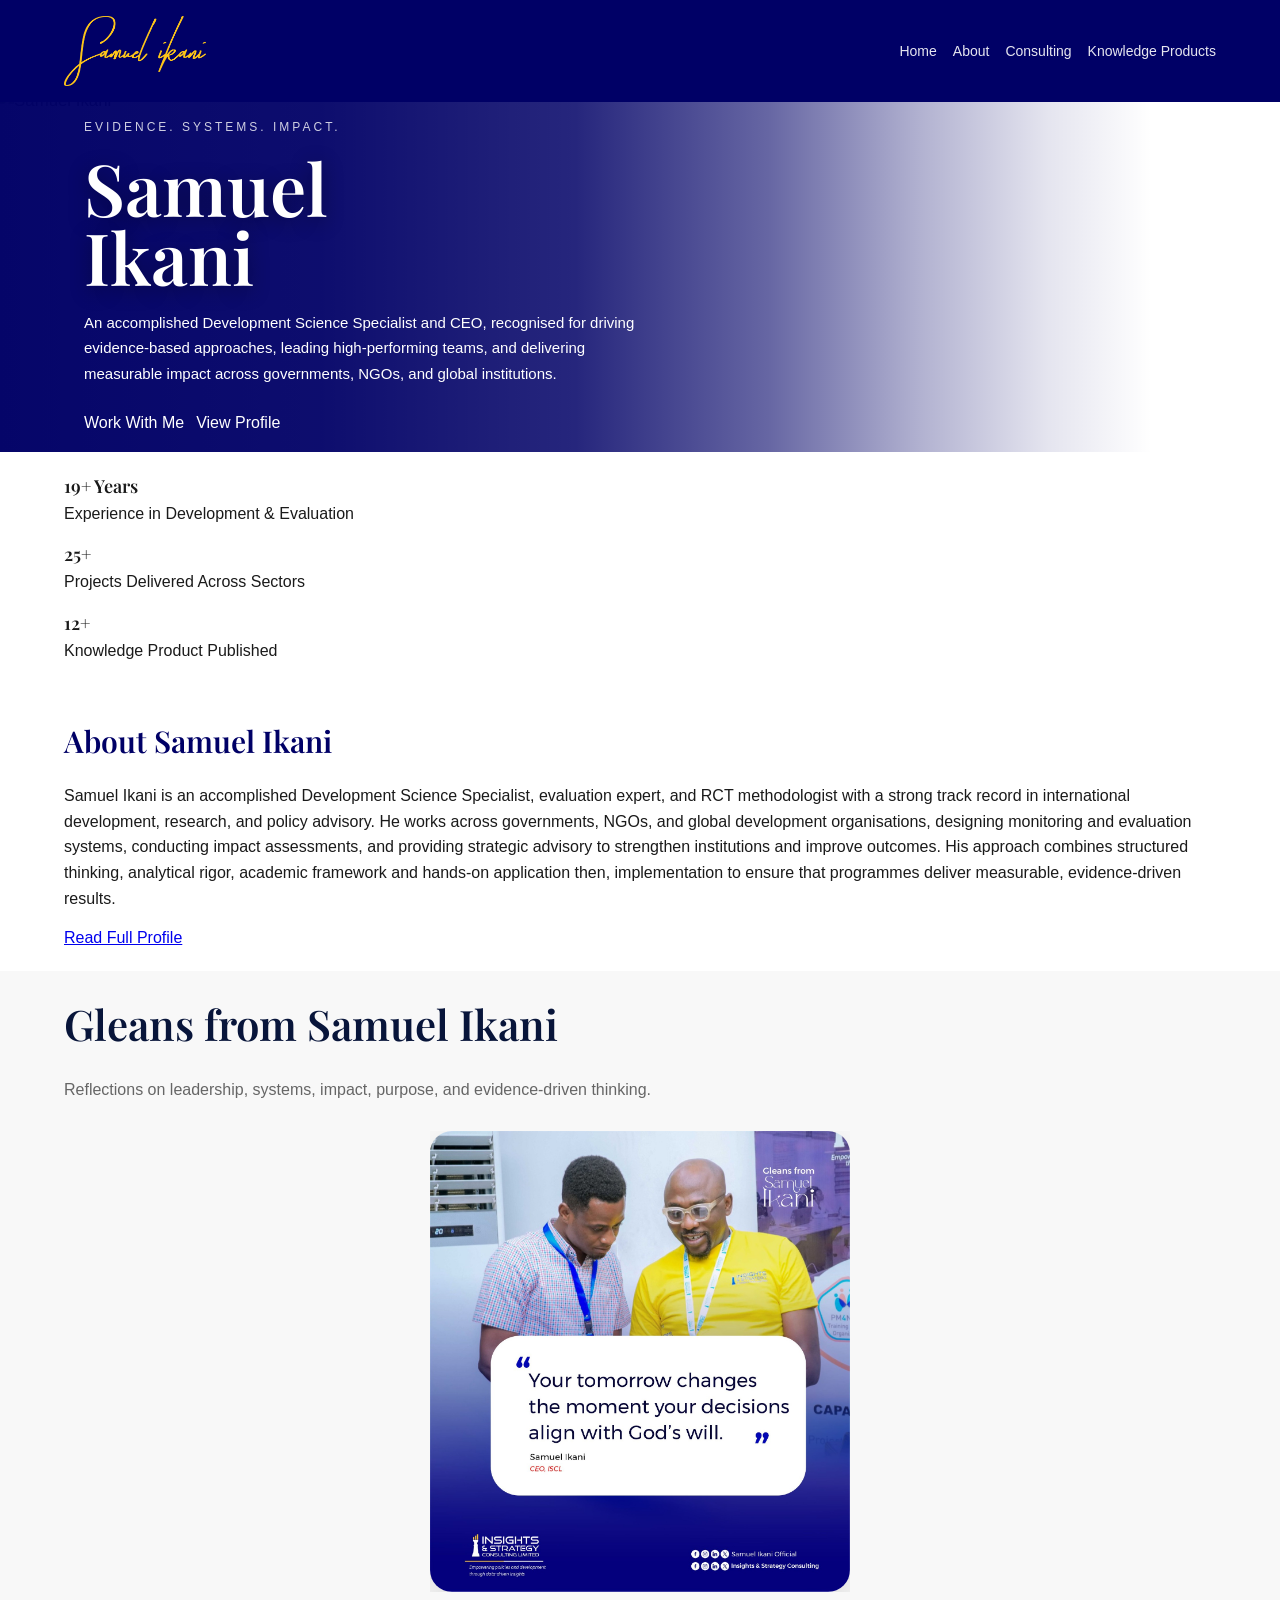
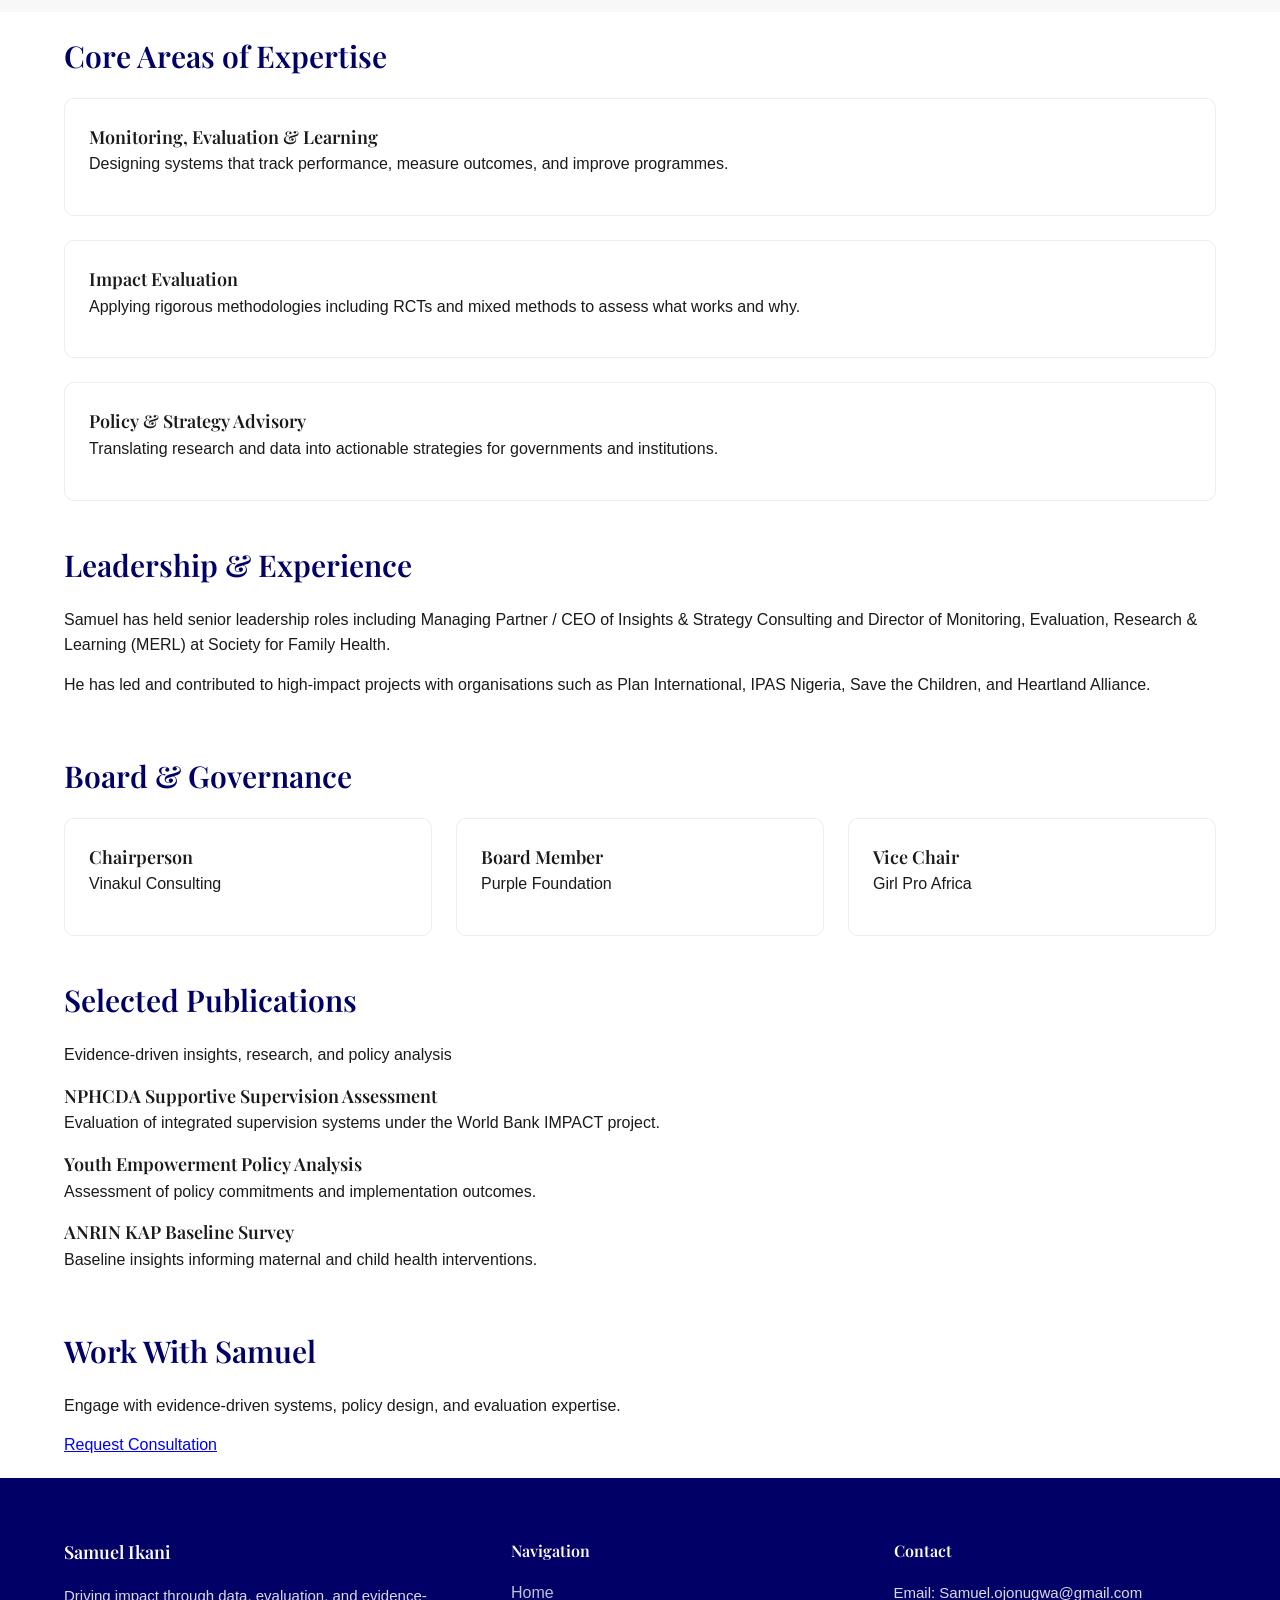
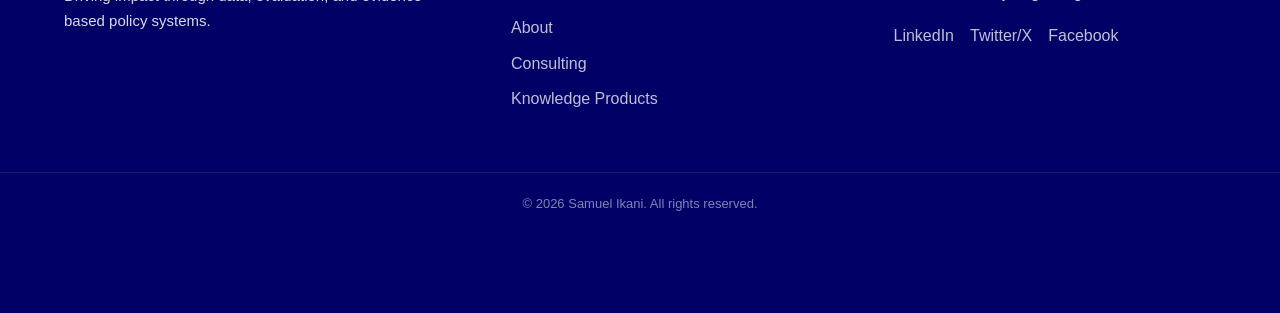
==== commit 657f1610: "Refine email" ====
--- a/index.html
+++ b/index.html
@@ -3,7 +3,15 @@
 <head>
   <meta charset="UTF-8">
   <meta name="viewport" content="width=device-width, initial-scale=1.0">
-  <title>Samuel Ikani</title>
+  <title>
+  Samuel Ikani | Development Science Specialist
+</title>
+
+    <!-- SEO DESCRIPTION -->
+  <meta
+    name="description"
+    content="Samuel Ikani is a Development Science Specialist, Evaluation Expert, and Policy Strategist providing advisory services in MEL, impact evaluation, governance, and institutional strengthening."
+  >
 
   <link rel="stylesheet" href="styles.css">
   <link href="https://fonts.googleapis.com/css2?family=Playfair+Display:wght@600&family=Inter:wght@300;400;500;600&display=swap" rel="stylesheet">
@@ -158,6 +166,297 @@
         >
 
       </div>
+
+       <!-- QUOTE 7 -->
+      <div class="quote-slide active">
+
+        <img
+          src="assets/gleann3.jpg"
+          alt="Samuel Ikani Quote"
+        >
+
+      </div>
+
+<!-- QUOTE 8 -->
+      <div class="quote-slide active">
+
+        <img
+          src="assets/gleann4.jpg"
+          alt="Samuel Ikani Quote"
+        >
+
+      </div>
+
+      <!-- QUOTE 9 -->
+      <div class="quote-slide active">
+
+        <img
+          src="assets/gleann5.jpg"
+          alt="Samuel Ikani Quote"
+        >
+
+      </div>
+
+<!-- QUOTE 10 -->
+      <div class="quote-slide active">
+
+        <img
+          src="assets/gleann6.jpg"
+          alt="Samuel Ikani Quote"
+        >
+
+      </div>
+
+<!-- QUOTE 11 -->
+      <div class="quote-slide active">
+
+        <img
+          src="assets/gleann7.jpg"
+          alt="Samuel Ikani Quote"
+        >
+
+      </div>
+
+<!-- QUOTE 12 -->
+      <div class="quote-slide active">
+
+        <img
+          src="assets/gleann8.jpg"
+          alt="Samuel Ikani Quote"
+        >
+
+      </div>
+
+<!-- QUOTE 13 -->
+      <div class="quote-slide active">
+
+        <img
+          src="assets/gleann9.jpg"
+          alt="Samuel Ikani Quote"
+        >
+
+      </div>
+
+<!-- QUOTE 14 -->
+      <div class="quote-slide active">
+
+        <img
+          src="assets/gleann10.jpg"
+          alt="Samuel Ikani Quote"
+        >
+
+      </div>
+
+<!-- QUOTE 15 -->
+      <div class="quote-slide active">
+
+        <img
+          src="assets/gleann11.jpg"
+          alt="Samuel Ikani Quote"
+        >
+
+      </div>
+
+<!-- QUOTE 16 -->
+      <div class="quote-slide active">
+
+        <img
+          src="assets/gleann12.jpg"
+          alt="Samuel Ikani Quote"
+        >
+
+      </div>
+
+      <!-- QUOTE 17 -->
+      <div class="quote-slide active">
+
+        <img
+          src="assets/gleann13.jpg"
+          alt="Samuel Ikani Quote"
+        >
+
+      </div>
+
+      <!-- QUOTE 18 -->
+      <div class="quote-slide active">
+
+        <img
+          src="assets/gleann14.jpg"
+          alt="Samuel Ikani Quote"
+        >
+
+      </div>
+
+      <!-- QUOTE 19 -->
+      <div class="quote-slide active">
+
+        <img
+          src="assets/gleann15.jpg"
+          alt="Samuel Ikani Quote"
+        >
+
+      </div>
+
+      <!-- QUOTE 20 -->
+      <div class="quote-slide active">
+
+        <img
+          src="assets/gleann16.jpg"
+          alt="Samuel Ikani Quote"
+        >
+
+      </div>
+
+      <!-- QUOTE 21 -->
+      <div class="quote-slide active">
+
+        <img
+          src="assets/glean2.jpg"
+          alt="Samuel Ikani Quote"
+        >
+
+      </div>
+
+      <!-- QUOTE 22 -->
+      <div class="quote-slide active">
+
+        <img
+          src="assets/glean1.jpg"
+          alt="Samuel Ikani Quote"
+        >
+
+      </div>
+
+      <!-- QUOTE 23 -->
+      <div class="quote-slide">
+
+        <img
+          src="assets/quote7.jpg"
+          alt="Samuel Ikani Quote"
+        >
+
+      </div>
+
+      <!-- QUOTE 24 -->
+      <div class="quote-slide">
+
+        <img
+          src="assets/quote8.jpg"
+          alt="Samuel Ikani Quote"
+        >
+
+      </div>
+
+      <!-- QUOTE 25 -->
+      <div class="quote-slide">
+
+        <img
+          src="assets/quote9.jpg"
+          alt="Samuel Ikani Quote"
+        >
+
+      </div>
+
+      <!-- QUOTE 26 -->
+      <div class="quote-slide">
+
+        <img
+          src="assets/quote10.jpg"
+          alt="Samuel Ikani Quote"
+        >
+
+      </div>
+
+      <!-- QUOTE 27 -->
+      <div class="quote-slide">
+
+        <img
+          src="assets/quote11.jpg"
+          alt="Samuel Ikani Quote"
+        >
+
+      </div>
+
+      <!-- QUOTE 28 -->
+      <div class="quote-slide">
+
+        <img
+          src="assets/quote12.jpg"
+          alt="Samuel Ikani Quote"
+        >
+
+      </div>
+
+      <!-- QUOTE 29 -->
+      <div class="quote-slide">
+
+        <img
+          src="assets/quote12.jpg"
+          alt="Samuel Ikani Quote"
+        >
+
+      </div>
+
+      <!-- QUOTE 30 -->
+      <div class="quote-slide">
+
+        <img
+          src="assets/quote13.jpg"
+          alt="Samuel Ikani Quote"
+        >
+
+      </div>
+
+      <!-- QUOTE 31 -->
+      <div class="quote-slide">
+
+        <img
+          src="assets/quote14.jpg"
+          alt="Samuel Ikani Quote"
+        >
+
+      </div>
+
+      <!-- QUOTE 32 -->
+      <div class="quote-slide">
+
+        <img
+          src="assets/quote15.jpg"
+          alt="Samuel Ikani Quote"
+        >
+
+      </div>
+
+      <!-- QUOTE 33 -->
+      <div class="quote-slide">
+
+        <img
+          src="assets/quote16.jpg"
+          alt="Samuel Ikani Quote"
+        >
+
+      </div>
+
+      <!-- QUOTE 34 -->
+      <div class="quote-slide">
+
+        <img
+          src="assets/quote17.jpg"
+          alt="Samuel Ikani Quote"
+        >
+
+      </div>
+
+      <!-- QUOTE 4 -->
+      <div class="quote-slide">
+
+        <img
+          src="assets/quote4.jpg"
+          alt="Samuel Ikani Quote"
+        >
+
+      </div>
+
     </div>
 
   </div>
@@ -305,7 +604,7 @@
 
       <h4>Contact</h4>
 
-      <p>Email: Samuelikani@email.com</p>
+      <p>Email: Samuel.ojonugwa@gmail.com</p>
 
       <div class="footer-socials">
 
@@ -335,5 +634,19 @@
 </footer>
 
 <script src="script.js"></script>
+
+<script>
+  window.chatbaseConfig = {
+    chatbotId: "2RQ3IVEkDOZvYAulApkzg",
+  }
+</script>
+
+<script
+  src="https://www.chatbase.co/embed.min.js"
+  chatbotId="2RQ3IVEkDOZvYAulApkzg"
+  domain="www.chatbase.co"
+  defer>
+</script>
+
 </body>
 </html>
--- a/styles.css
+++ b/styles.css
@@ -1870,4 +1870,90 @@
     grid-template-columns: 1fr !important;
     gap: 40px !important;
   }
+}
+/* =========================
+   BOARD & GOVERNANCE
+========================= */
+
+.board-grid{
+  display: grid;
+  grid-template-columns: repeat(3, 1fr);
+  gap: 28px;
+
+  margin-top: 40px;
+}
+
+.board-card{
+  background: #ffffff;
+
+  border: 1px solid rgba(0,0,0,0.06);
+
+  border-radius: 24px;
+
+  padding: 28px;
+
+  display: flex;
+  flex-direction: column;
+  align-items: center;
+  text-align: center;
+
+  transition: 0.35s ease;
+
+  box-shadow:
+    0 10px 35px rgba(0,0,0,0.04);
+}
+
+.board-card:hover{
+  transform: translateY(-6px);
+
+  box-shadow:
+    0 18px 50px rgba(0,0,0,0.08);
+}
+
+/* LOGO */
+
+.board-logo{
+  width: 90px;
+  height: 90px;
+
+  object-fit: contain;
+
+  margin-bottom: 22px;
+}
+
+/* CONTENT */
+
+.board-content h3{
+  font-size: 20px;
+  color: #08153a;
+
+  margin-bottom: 8px;
+
+  font-family: 'Playfair Display', serif;
+}
+
+.board-content p{
+  font-size: 15px;
+  color: #555;
+
+  line-height: 1.7;
+}
+
+/* MOBILE */
+
+@media(max-width:768px){
+
+  .board-grid{
+    grid-template-columns: 1fr;
+    gap: 22px;
+  }
+
+  .board-card{
+    padding: 24px;
+  }
+
+  .board-logo{
+    width: 80px;
+    height: 80px;
+  }
 }
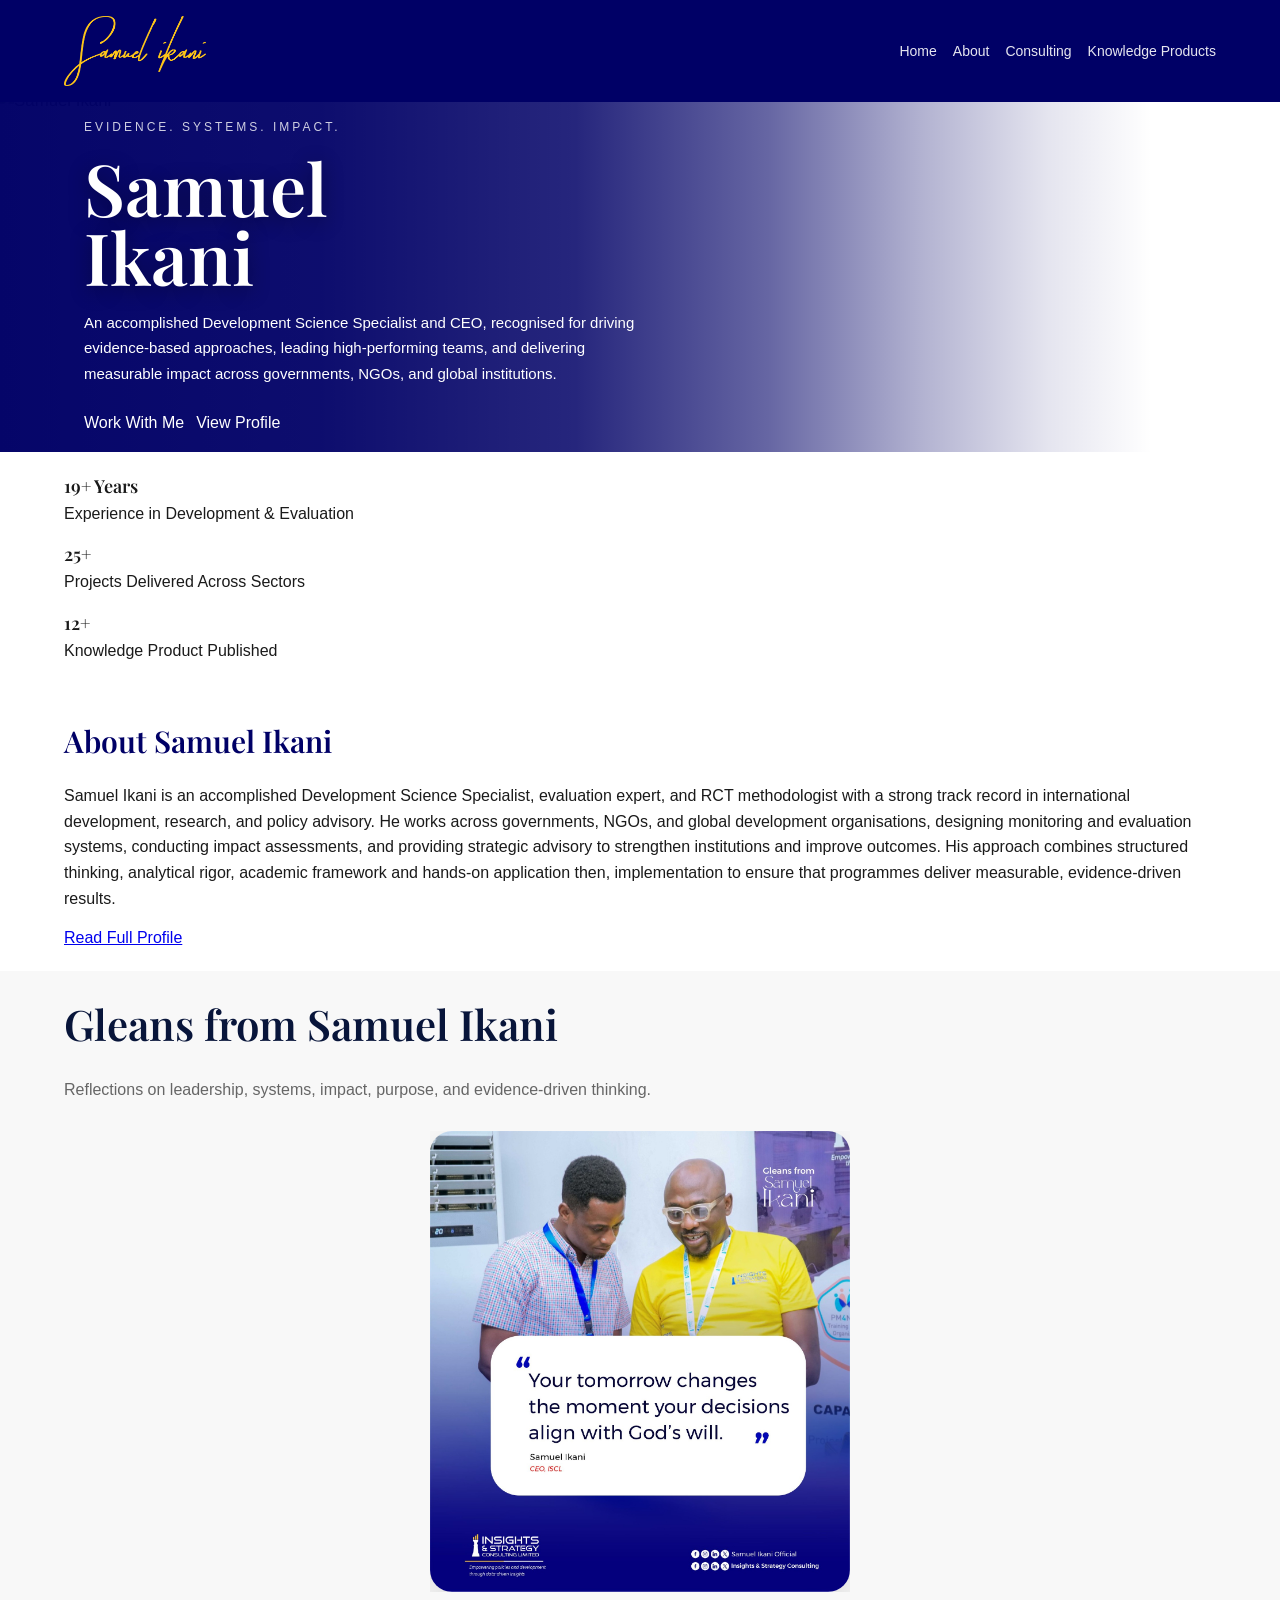
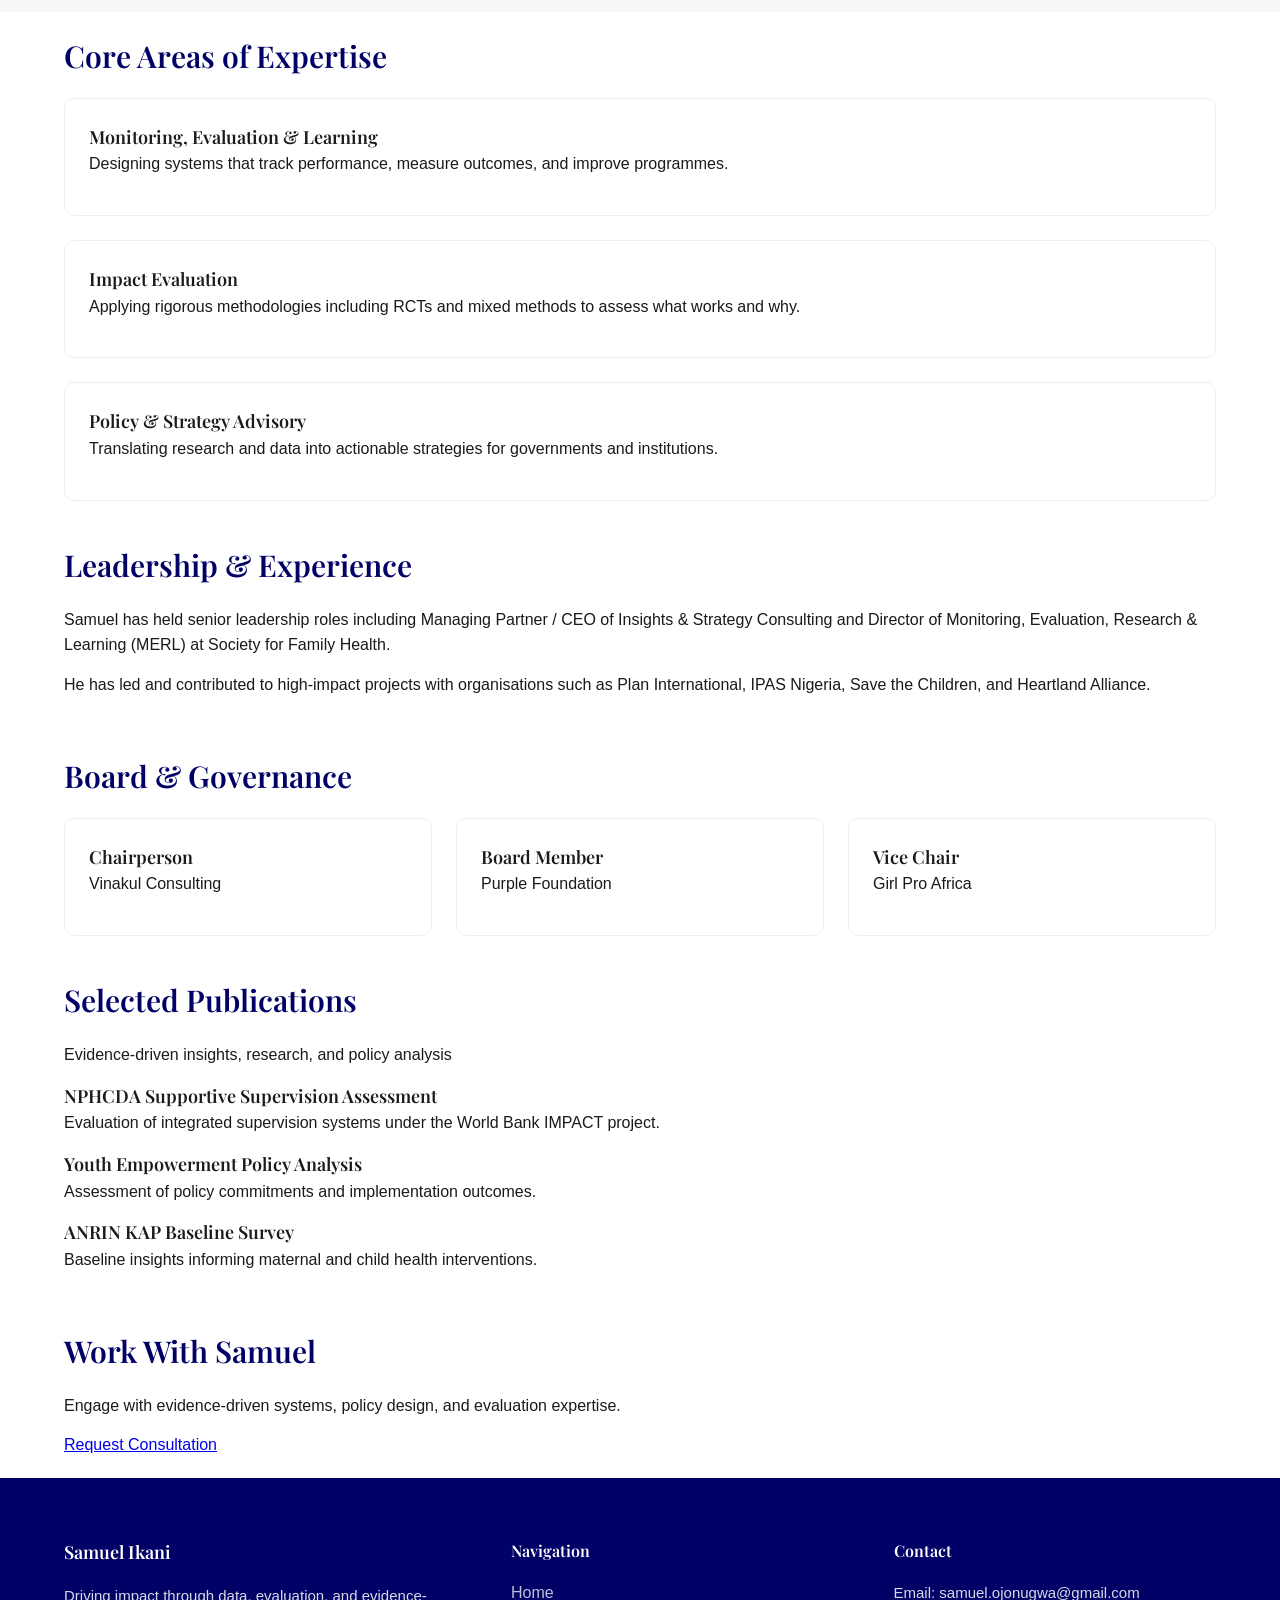
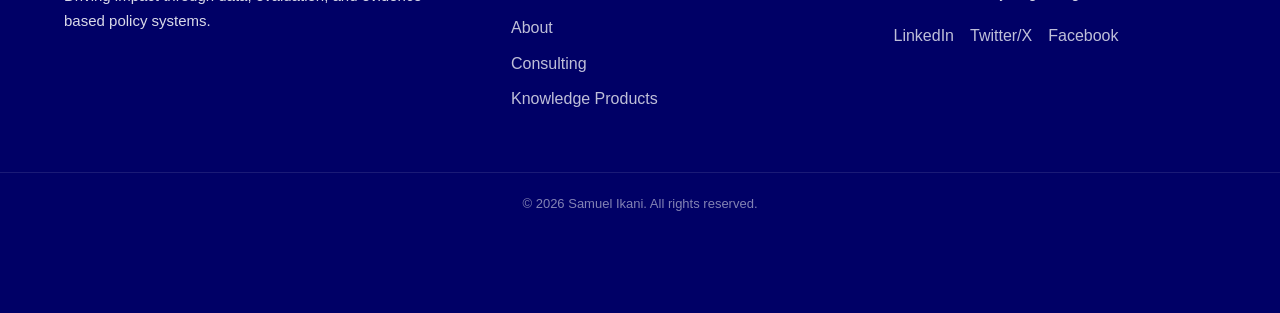
==== commit 93639559: "Production launch" ====
--- a/index.html
+++ b/index.html
@@ -604,7 +604,7 @@
 
       <h4>Contact</h4>
 
-      <p>Email: Samuel.ojonugwa@gmail.com</p>
+      <p>Email: samuel.ojonugwa@gmail.com</p>
 
       <div class="footer-socials">
 
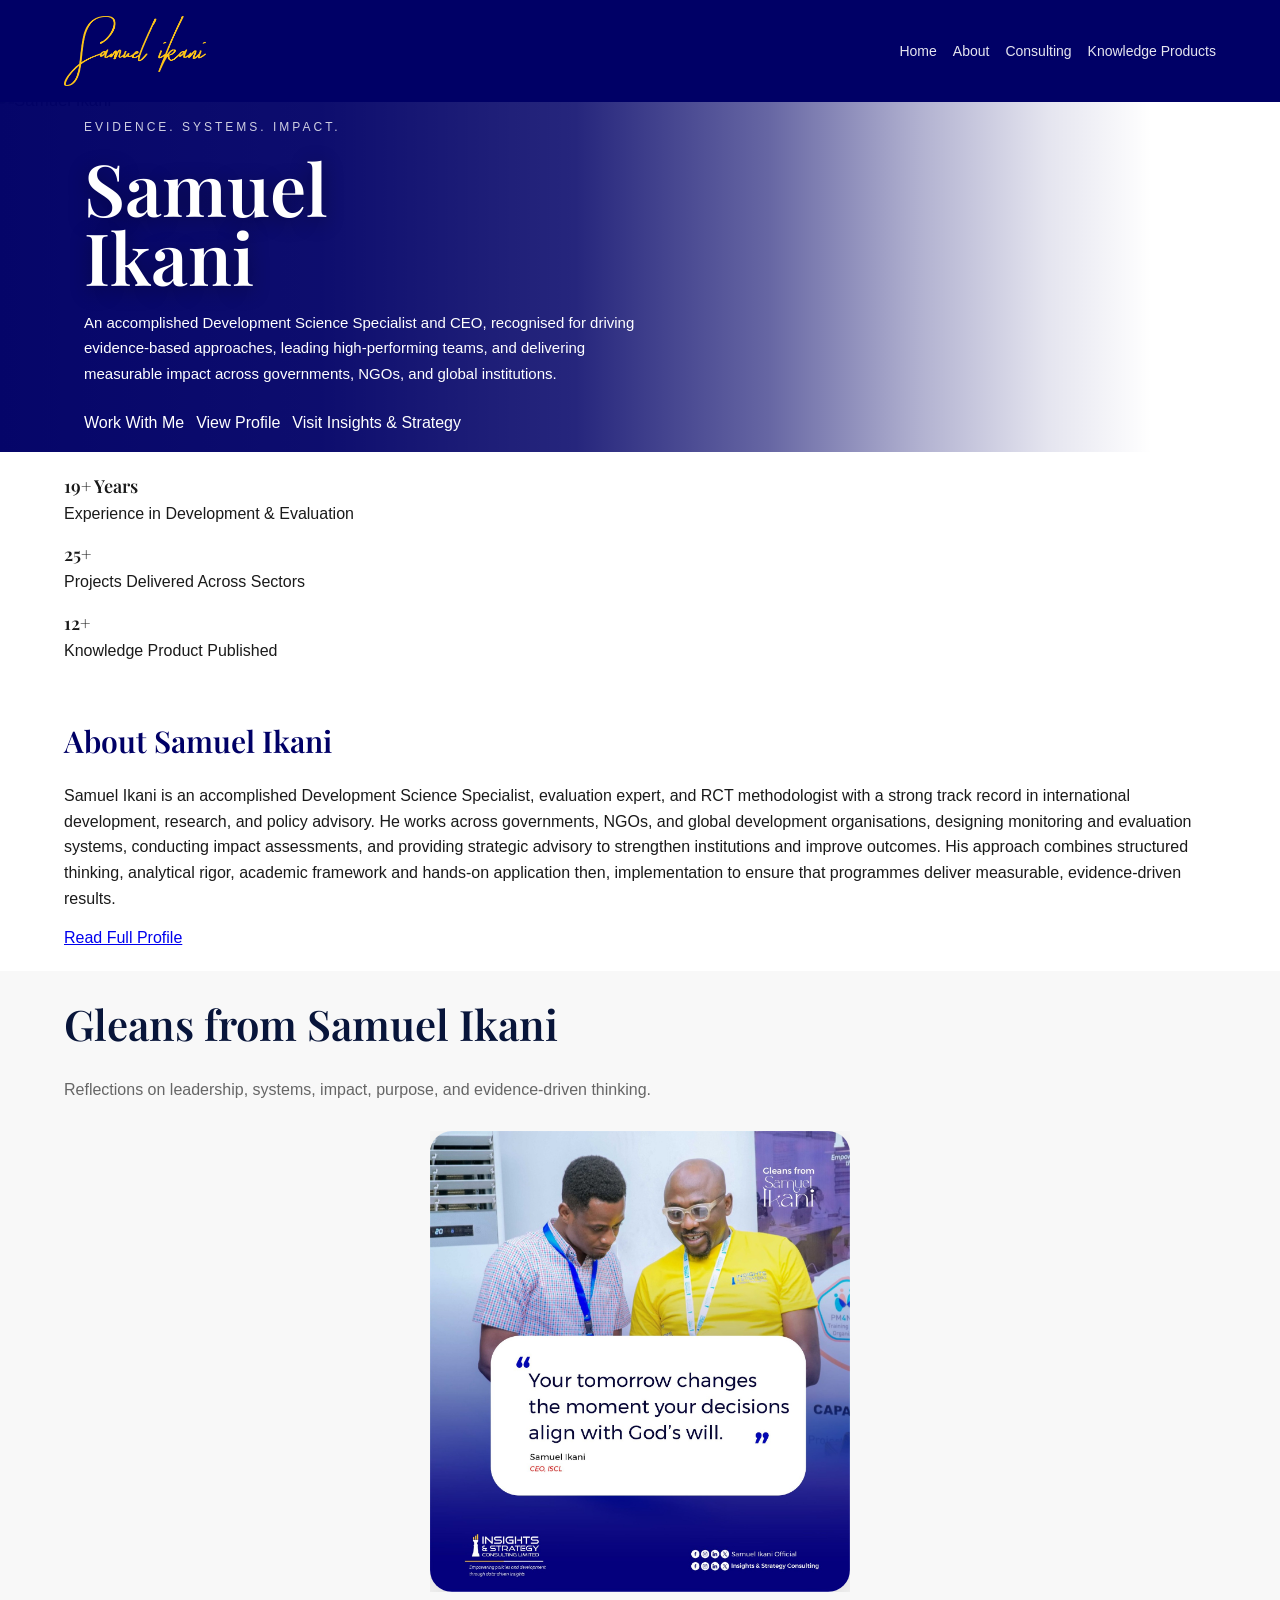
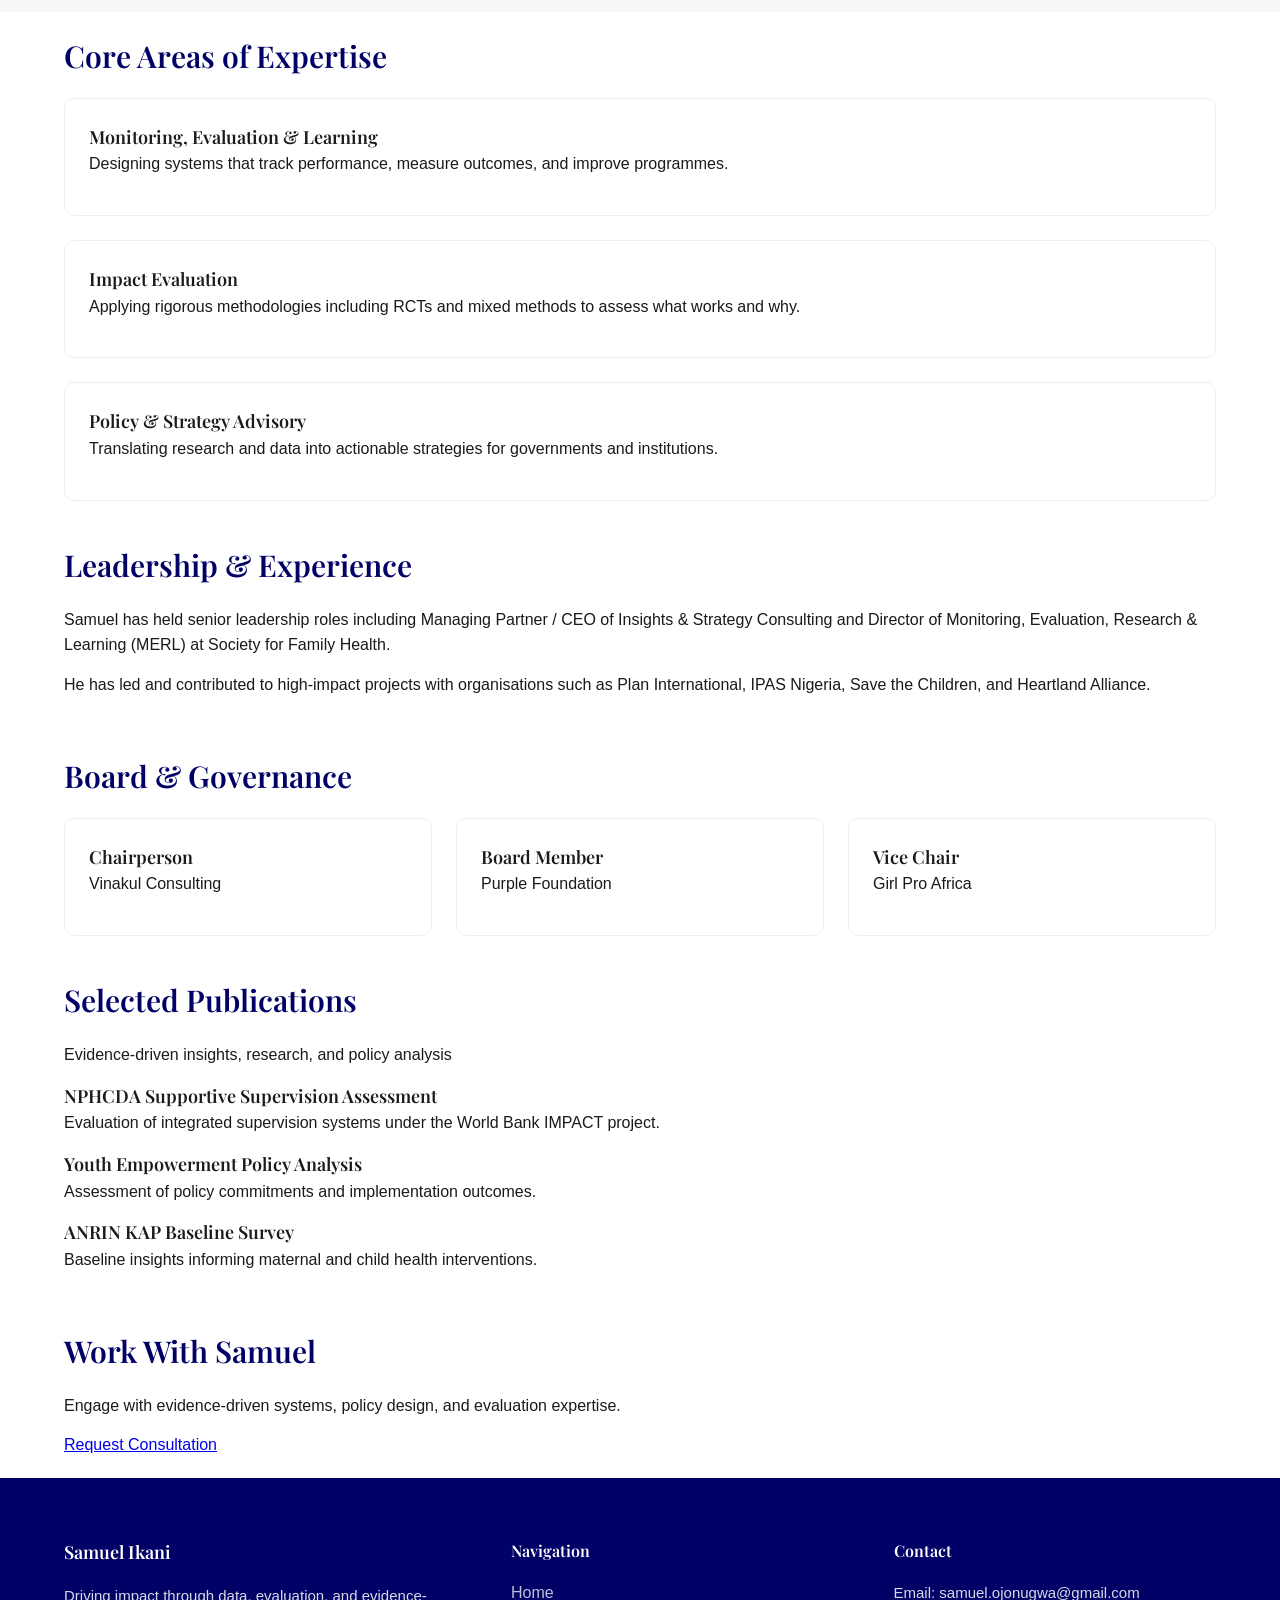
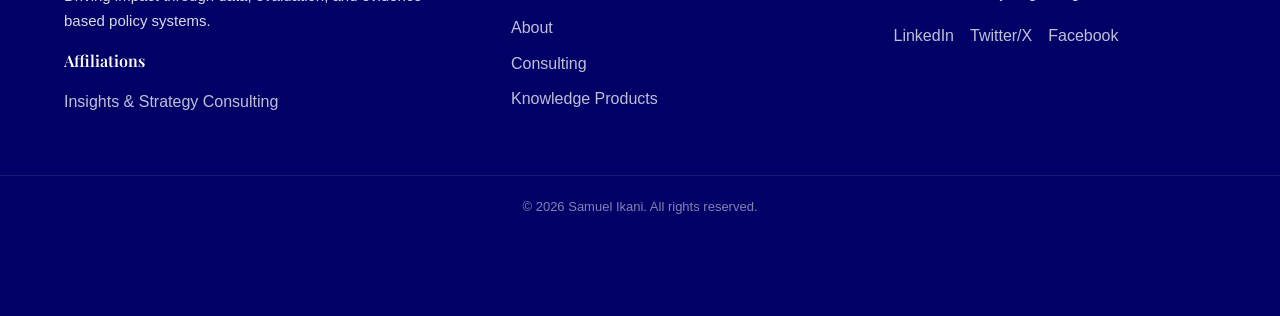
==== commit b905d0fe: "blog" ====
--- a/index.html
+++ b/index.html
@@ -46,7 +46,13 @@
       <div class="hero-actions">
         <a href="consulting.html" class="btn primary">Work With Me</a>
         <a href="about.html" class="btn secondary">View Profile</a>
-      </div>
+      <a href="https://insightsandstrategy.org"
+   target="_blank"
+   class="secondary-button">
+   Visit Insights & Strategy
+</a>
+      </div>
+
 
     </div>
   </div>
@@ -584,7 +590,11 @@
         Driving impact through data, evaluation,
         and evidence-based policy systems.
       </p>
-
+<h4>Affiliations</h4>
+
+<a href="https://insightsandstrategy.org" target="_blank">
+  Insights & Strategy Consulting
+</a>
     </div>
 
     <!-- CENTER -->
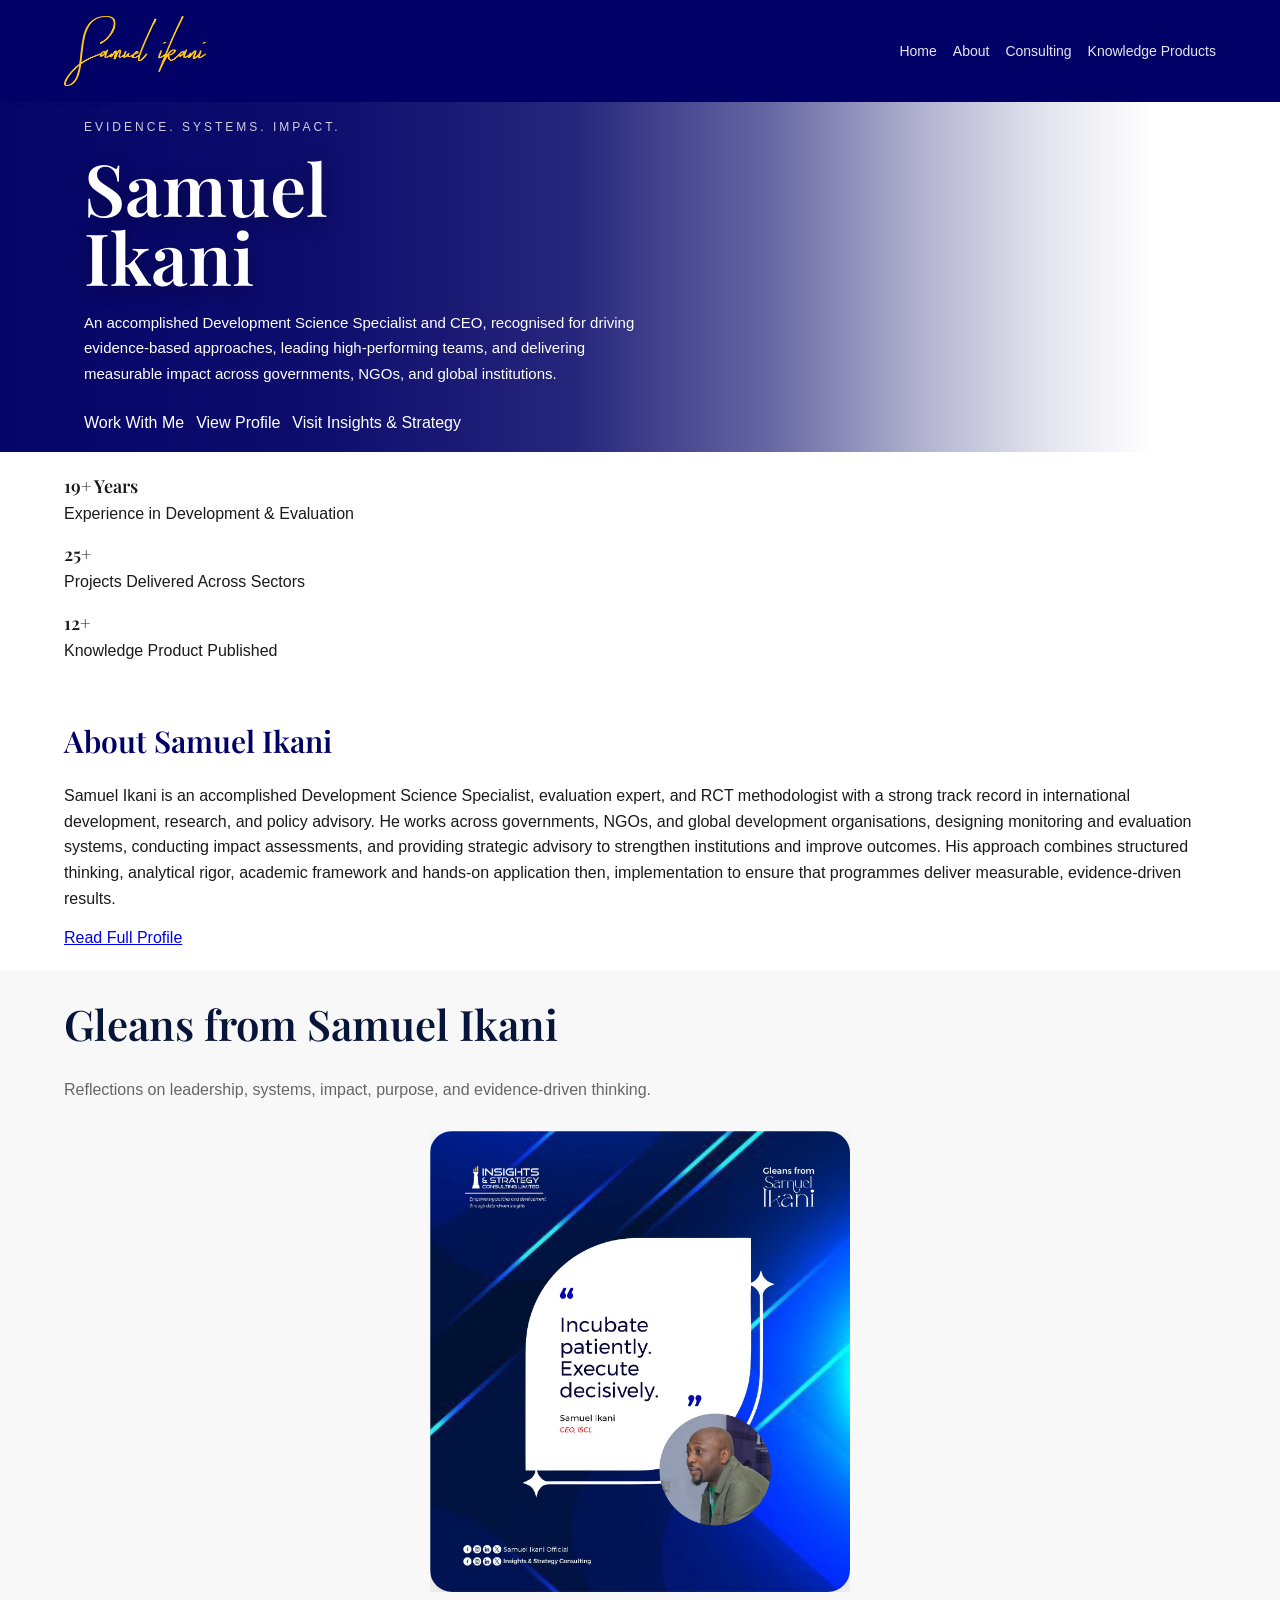
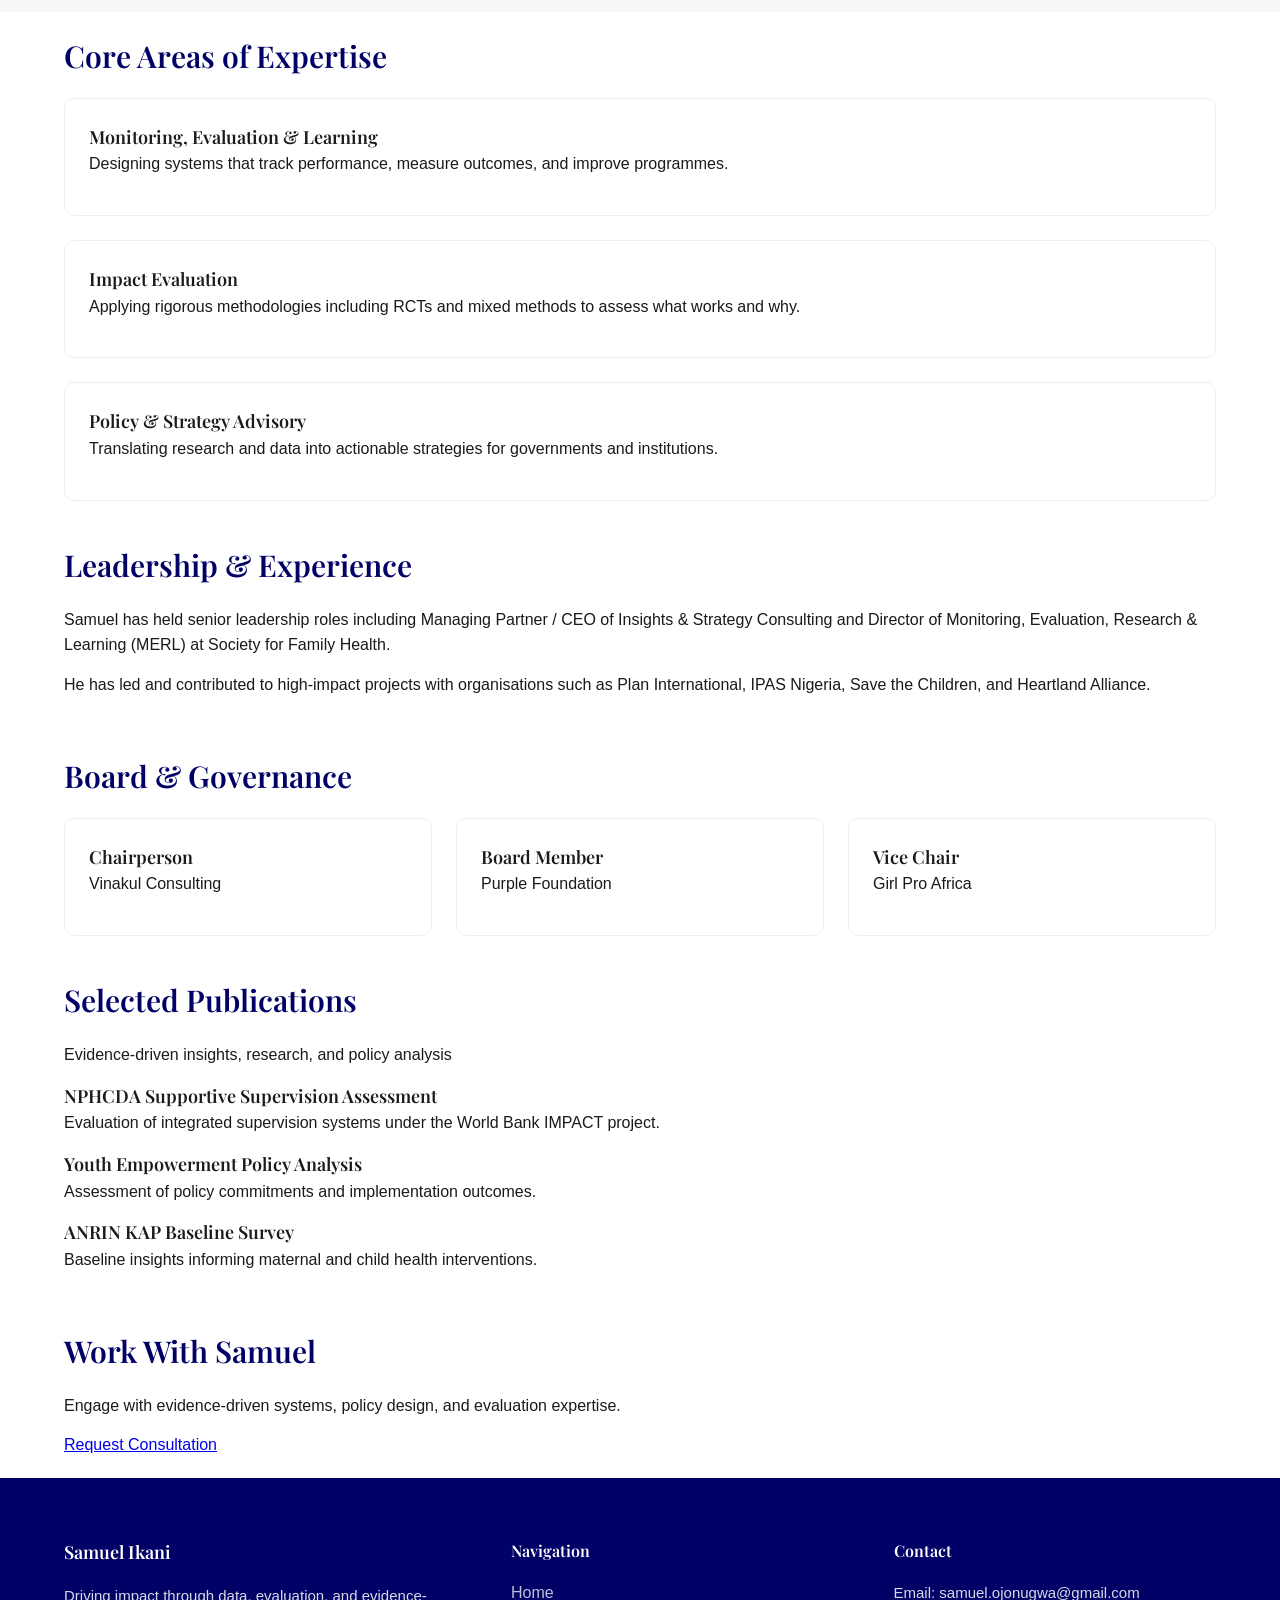
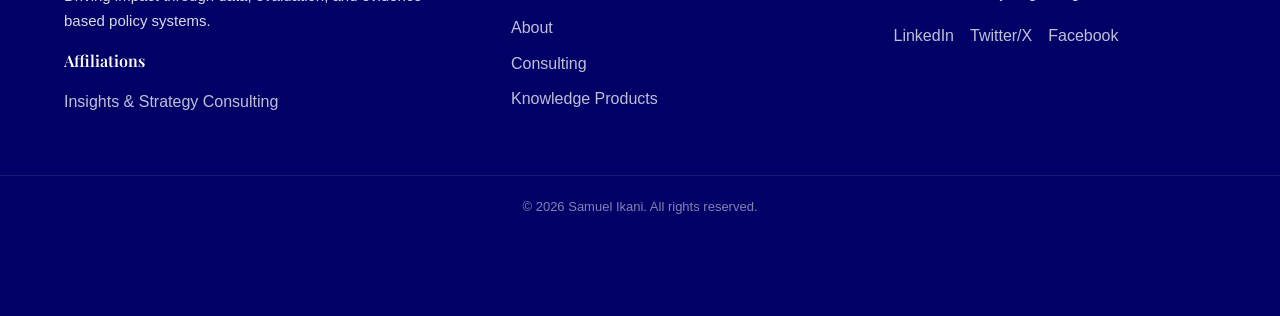
==== commit 9ae343fa: "blog" ====
--- a/index.html
+++ b/index.html
@@ -113,335 +113,212 @@
 
     <div class="quotes-slider">
 
-      <!-- QUOTE 1 -->
-      <div class="quote-slide active">
-
-        <img
-          src="assets/quote1.jpg"
-          alt="Samuel Ikani Quote"
-        >
-
-      </div>
-
-      <!-- QUOTE 2 -->
-      <div class="quote-slide">
-
-        <img
-          src="assets/quote2.jpg"
-          alt="Samuel Ikani Quote"
-        >
-
-      </div>
-
-      <!-- QUOTE 3 -->
-      <div class="quote-slide">
-
-        <img
-          src="assets/quote3.jpg"
-          alt="Samuel Ikani Quote"
-        >
-
-      </div>
+
+       <!-- QUOTE 7 -->
+      <div class="quote-slide active">
+
+        <img
+          src="assets/gleann3.jpg"
+          alt="Samuel Ikani Quote"
+        >
+
+      </div>
+
+<!-- QUOTE 8 -->
+      <div class="quote-slide active">
+
+        <img
+          src="assets/gleann4.jpg"
+          alt="Samuel Ikani Quote"
+        >
+
+      </div>
+
+      <!-- QUOTE 9 -->
+      <div class="quote-slide active">
+
+        <img
+          src="assets/gleann5.jpg"
+          alt="Samuel Ikani Quote"
+        >
+
+      </div>
+
+<!-- QUOTE 10 -->
+      <div class="quote-slide active">
+
+        <img
+          src="assets/gleann6.jpg"
+          alt="Samuel Ikani Quote"
+        >
+
+      </div>
+
+<!-- QUOTE 11 -->
+      <div class="quote-slide active">
+
+        <img
+          src="assets/gleann7.jpg"
+          alt="Samuel Ikani Quote"
+        >
+
+      </div>
+
+
+
+<!-- QUOTE 13 -->
+      <div class="quote-slide active">
+
+        <img
+          src="assets/gleann9.jpg"
+          alt="Samuel Ikani Quote"
+        >
+
+      </div>
+
+<!-- QUOTE 14 -->
+      <div class="quote-slide active">
+
+        <img
+          src="assets/gleann10.jpg"
+          alt="Samuel Ikani Quote"
+        >
+
+      </div>
+
+<!-- QUOTE 15 -->
+      <div class="quote-slide active">
+
+        <img
+          src="assets/gleann11.jpg"
+          alt="Samuel Ikani Quote"
+        >
+
+      </div>
+
+<!-- QUOTE 16 -->
+      <div class="quote-slide active">
+
+        <img
+          src="assets/gleann12.jpg"
+          alt="Samuel Ikani Quote"
+        >
+
+      </div>
+
+      <!-- QUOTE 17 -->
+      <div class="quote-slide active">
+
+        <img
+          src="assets/gleann13.jpg"
+          alt="Samuel Ikani Quote"
+        >
+
+      </div>
+
+      <!-- QUOTE 18 -->
+      <div class="quote-slide active">
+
+        <img
+          src="assets/gleann14.jpg"
+          alt="Samuel Ikani Quote"
+        >
+
+      </div>
+
+      <!-- QUOTE 19 -->
+      <div class="quote-slide active">
+
+        <img
+          src="assets/gleann15.jpg"
+          alt="Samuel Ikani Quote"
+        >
+
+      </div>
+
+      <!-- QUOTE 20 -->
+      <div class="quote-slide active">
+
+        <img
+          src="assets/gleann16.jpg"
+          alt="Samuel Ikani Quote"
+        >
+
+      </div>
+
+      <!-- QUOTE 21 -->
+      <div class="quote-slide active">
+
+        <img
+          src="assets/glean2.jpg"
+          alt="Samuel Ikani Quote"
+        >
+
+      </div>
+
+      <!-- QUOTE 22 -->
+      <div class="quote-slide active">
+
+        <img
+          src="assets/glean1.jpg"
+          alt="Samuel Ikani Quote"
+        >
+
+      </div>
+
+      <!-- QUOTE 23 -->
+      <div class="quote-slide">
+
+        <img
+          src="assets/quote7.jpg"
+          alt="Samuel Ikani Quote"
+        >
+
+      </div>
+
+      <!-- QUOTE 24 -->
+      <div class="quote-slide">
+
+        <img
+          src="assets/quote8.jpg"
+          alt="Samuel Ikani Quote"
+        >
+
+      </div>
+
+      <!-- QUOTE 25 -->
+      <div class="quote-slide">
+
+        <img
+          src="assets/quote9.jpg"
+          alt="Samuel Ikani Quote"
+        >
+
+      </div>
+
       
-      <!-- QUOTE 4 -->
-      <div class="quote-slide">
-
-        <img
-          src="assets/quote4.jpg"
-          alt="Samuel Ikani Quote"
-        >
-
-      </div>
+
+      <!-- QUOTE 31 -->
+      <div class="quote-slide">
+
+        <img
+          src="assets/quote14.jpg"
+          alt="Samuel Ikani Quote"
+        >
+
+      </div>
+
+      <!-- QUOTE 32 -->
+      <div class="quote-slide">
+
+        <img
+          src="assets/quote15.jpg"
+          alt="Samuel Ikani Quote"
+        >
+
+      </div>
+
       
-      <!-- QUOTE 5 -->
-      <div class="quote-slide">
-
-        <img
-          src="assets/quote5.jpg"
-          alt="Samuel Ikani Quote"
-        >
-
-      </div>
-      
-      <!-- QUOTE 6 -->
-      <div class="quote-slide">
-
-        <img
-          src="assets/quote6.jpg"
-          alt="Samuel Ikani Quote"
-        >
-
-      </div>
-
-       <!-- QUOTE 7 -->
-      <div class="quote-slide active">
-
-        <img
-          src="assets/gleann3.jpg"
-          alt="Samuel Ikani Quote"
-        >
-
-      </div>
-
-<!-- QUOTE 8 -->
-      <div class="quote-slide active">
-
-        <img
-          src="assets/gleann4.jpg"
-          alt="Samuel Ikani Quote"
-        >
-
-      </div>
-
-      <!-- QUOTE 9 -->
-      <div class="quote-slide active">
-
-        <img
-          src="assets/gleann5.jpg"
-          alt="Samuel Ikani Quote"
-        >
-
-      </div>
-
-<!-- QUOTE 10 -->
-      <div class="quote-slide active">
-
-        <img
-          src="assets/gleann6.jpg"
-          alt="Samuel Ikani Quote"
-        >
-
-      </div>
-
-<!-- QUOTE 11 -->
-      <div class="quote-slide active">
-
-        <img
-          src="assets/gleann7.jpg"
-          alt="Samuel Ikani Quote"
-        >
-
-      </div>
-
-<!-- QUOTE 12 -->
-      <div class="quote-slide active">
-
-        <img
-          src="assets/gleann8.jpg"
-          alt="Samuel Ikani Quote"
-        >
-
-      </div>
-
-<!-- QUOTE 13 -->
-      <div class="quote-slide active">
-
-        <img
-          src="assets/gleann9.jpg"
-          alt="Samuel Ikani Quote"
-        >
-
-      </div>
-
-<!-- QUOTE 14 -->
-      <div class="quote-slide active">
-
-        <img
-          src="assets/gleann10.jpg"
-          alt="Samuel Ikani Quote"
-        >
-
-      </div>
-
-<!-- QUOTE 15 -->
-      <div class="quote-slide active">
-
-        <img
-          src="assets/gleann11.jpg"
-          alt="Samuel Ikani Quote"
-        >
-
-      </div>
-
-<!-- QUOTE 16 -->
-      <div class="quote-slide active">
-
-        <img
-          src="assets/gleann12.jpg"
-          alt="Samuel Ikani Quote"
-        >
-
-      </div>
-
-      <!-- QUOTE 17 -->
-      <div class="quote-slide active">
-
-        <img
-          src="assets/gleann13.jpg"
-          alt="Samuel Ikani Quote"
-        >
-
-      </div>
-
-      <!-- QUOTE 18 -->
-      <div class="quote-slide active">
-
-        <img
-          src="assets/gleann14.jpg"
-          alt="Samuel Ikani Quote"
-        >
-
-      </div>
-
-      <!-- QUOTE 19 -->
-      <div class="quote-slide active">
-
-        <img
-          src="assets/gleann15.jpg"
-          alt="Samuel Ikani Quote"
-        >
-
-      </div>
-
-      <!-- QUOTE 20 -->
-      <div class="quote-slide active">
-
-        <img
-          src="assets/gleann16.jpg"
-          alt="Samuel Ikani Quote"
-        >
-
-      </div>
-
-      <!-- QUOTE 21 -->
-      <div class="quote-slide active">
-
-        <img
-          src="assets/glean2.jpg"
-          alt="Samuel Ikani Quote"
-        >
-
-      </div>
-
-      <!-- QUOTE 22 -->
-      <div class="quote-slide active">
-
-        <img
-          src="assets/glean1.jpg"
-          alt="Samuel Ikani Quote"
-        >
-
-      </div>
-
-      <!-- QUOTE 23 -->
-      <div class="quote-slide">
-
-        <img
-          src="assets/quote7.jpg"
-          alt="Samuel Ikani Quote"
-        >
-
-      </div>
-
-      <!-- QUOTE 24 -->
-      <div class="quote-slide">
-
-        <img
-          src="assets/quote8.jpg"
-          alt="Samuel Ikani Quote"
-        >
-
-      </div>
-
-      <!-- QUOTE 25 -->
-      <div class="quote-slide">
-
-        <img
-          src="assets/quote9.jpg"
-          alt="Samuel Ikani Quote"
-        >
-
-      </div>
-
-      <!-- QUOTE 26 -->
-      <div class="quote-slide">
-
-        <img
-          src="assets/quote10.jpg"
-          alt="Samuel Ikani Quote"
-        >
-
-      </div>
-
-      <!-- QUOTE 27 -->
-      <div class="quote-slide">
-
-        <img
-          src="assets/quote11.jpg"
-          alt="Samuel Ikani Quote"
-        >
-
-      </div>
-
-      <!-- QUOTE 28 -->
-      <div class="quote-slide">
-
-        <img
-          src="assets/quote12.jpg"
-          alt="Samuel Ikani Quote"
-        >
-
-      </div>
-
-      <!-- QUOTE 29 -->
-      <div class="quote-slide">
-
-        <img
-          src="assets/quote12.jpg"
-          alt="Samuel Ikani Quote"
-        >
-
-      </div>
-
-      <!-- QUOTE 30 -->
-      <div class="quote-slide">
-
-        <img
-          src="assets/quote13.jpg"
-          alt="Samuel Ikani Quote"
-        >
-
-      </div>
-
-      <!-- QUOTE 31 -->
-      <div class="quote-slide">
-
-        <img
-          src="assets/quote14.jpg"
-          alt="Samuel Ikani Quote"
-        >
-
-      </div>
-
-      <!-- QUOTE 32 -->
-      <div class="quote-slide">
-
-        <img
-          src="assets/quote15.jpg"
-          alt="Samuel Ikani Quote"
-        >
-
-      </div>
-
-      <!-- QUOTE 33 -->
-      <div class="quote-slide">
-
-        <img
-          src="assets/quote16.jpg"
-          alt="Samuel Ikani Quote"
-        >
-
-      </div>
 
       <!-- QUOTE 34 -->
       <div class="quote-slide">
